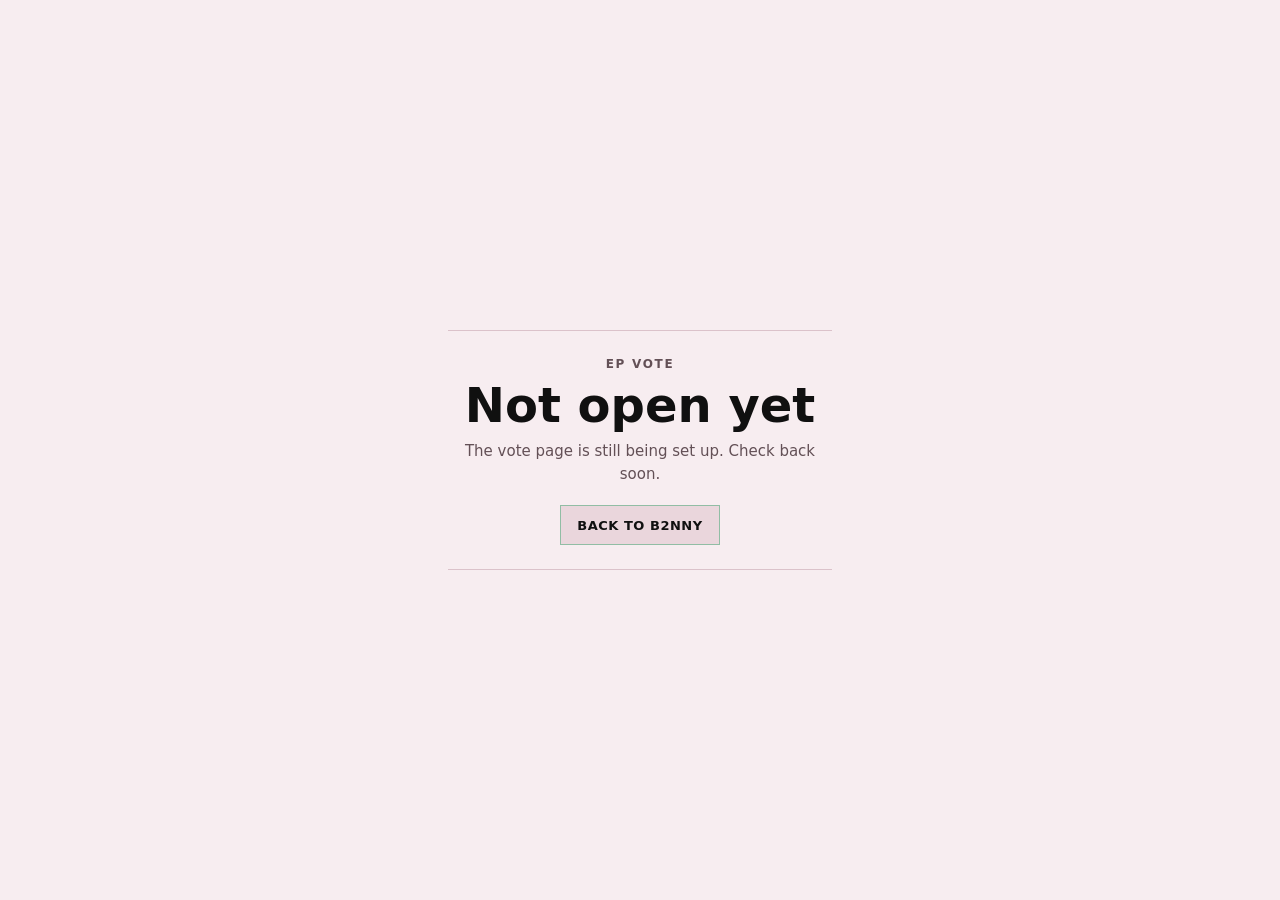
==== vote/index.html @ 09b1878f "Gate vote page behind a coming-soon lock screen Shows a full-page lock overlay and skips vote.js unt" ====
<!DOCTYPE html>
<html lang="en">
<head>
  <meta charset="utf-8" />
  <meta name="viewport" content="width=device-width, initial-scale=1" />
  <title>b2nny EP vote</title>
  <meta name="description" content="EP vote — opening soon." />
  <meta name="theme-color" content="#f2f0ed" />
  <meta name="robots" content="noindex,nofollow" />
  <meta name="b2nny-vote-locked" content="true" />
  <link rel="canonical" href="https://b2nny.com/vote/" />
  <meta property="og:type" content="website" />
  <meta property="og:site_name" content="b2nny" />
  <meta property="og:url" content="https://b2nny.com/vote/" />
  <meta property="og:title" content="b2nny EP vote" />
  <meta property="og:description" content="Opening soon." />
  <meta property="og:image" content="https://b2nny.com/vote/og-image.svg" />
  <meta name="twitter:card" content="summary_large_image" />
  <meta name="twitter:title" content="b2nny EP vote" />
  <meta name="twitter:description" content="Opening soon." />
  <meta name="twitter:image" content="https://b2nny.com/vote/og-image.svg" />
  <meta name="b2nny-vote-endpoint" content="https://script.google.com/macros/s/AKfycbxaScRgE9K1m9UKTj9BTqmPZ7c4k2IOU1g3hM9BwVT7TVTx1XKckK9cHBLX8gYDKzP2/exec" />
  <script src="/theme.js"></script>
  <link rel="stylesheet" href="/vote/style.css" />
  <link rel="icon" href="data:image/svg+xml,%3Csvg xmlns='http://www.w3.org/2000/svg' viewBox='0 0 32 32'%3E%3Crect width='32' height='32' fill='%23fff' stroke='%23000' stroke-width='2'/%3E%3Cpath d='M8 20c4 4 12 4 16 0' fill='none' stroke='%23000' stroke-width='2' stroke-linecap='round'/%3E%3Ccircle cx='12' cy='12' r='2' fill='%23000'/%3E%3Ccircle cx='20' cy='12' r='2' fill='%23000'/%3E%3C/svg%3E" />
</head>
<body class="is-vote-locked">
  <div id="vote-lock" class="voteLock" role="dialog" aria-modal="true" aria-labelledby="vote-lock-title">
    <div class="voteLockPanel">
      <p class="eyebrow">EP vote</p>
      <h1 id="vote-lock-title">Not open yet</h1>
      <p class="voteLockCopy">The vote page is still being set up. Check back soon.</p>
      <a class="btn magnetic" href="/">Back to b2nny</a>
    </div>
  </div>

  <div id="cursor-ring" aria-hidden="true"></div>
  <div id="cursor-dot" aria-hidden="true"></div>

  <main class="wrap" id="top" inert>
    <header class="siteHeader reveal">
      <nav class="siteNav" aria-label="Primary">
        <a class="siteNavBrand" href="/">b2nny</a>
        <a href="#tracks">tracks</a>
        <a href="#results">results</a>
      </nav>
      <p class="eyebrow">EP vote</p>
      <h1>Listen. Pick your 5.</h1>
      <p class="tagline">Help choose the next b2nny EP from 10 demos.</p>
    </header>

    <section class="voteIntro reveal" aria-labelledby="vote-status-title">
      <div>
        <h2 id="vote-status-title">vote window</h2>
        <p id="phase-copy" class="phaseCopy">Loading vote window...</p>
      </div>
      <div class="countdown" aria-live="polite">
        <span id="countdown-label">time remaining</span>
        <strong id="countdown-value">--:--:--</strong>
      </div>
    </section>

    <p id="setup-message" class="setupMessage" hidden role="status"></p>
    <p id="vote-message" class="voteMessage" hidden role="status"></p>

    <section class="trackSection reveal" id="tracks" aria-label="Tracks">
      <div class="sectionHead">
        <h2 id="track-title">tracks</h2>
        <span id="track-help">play in order</span>
      </div>
      <div id="progress-path" class="progressPath" aria-live="polite">
        <span id="progress-summary">1 / 10 unlocked</span>
        <div id="progress-dots" class="progressDots" aria-label="Track unlock progress"></div>
      </div>
      <div id="track-list" class="trackList"></div>
    </section>

    <section class="resultsSection reveal" id="results" aria-labelledby="results-title" hidden>
      <div class="sectionHead">
        <h2 id="results-title">results</h2>
        <span id="results-meta">waiting for votes</span>
      </div>
      <div id="thanks-panel" class="thanksPanel" hidden>
        <strong>Thanks for voting.</strong>
        <span>Your picks are locked on this browser.</span>
      </div>
      <div id="results-list" class="resultsList"></div>
    </section>
  </main>

  <button id="theme-shuffle" class="themeShuffle magnetic" type="button" hidden>shuffle theme</button>

  <div id="confirm-panel" class="confirmPanel" hidden>
    <div>
      <strong>Review your 5 picks.</strong>
      <ol id="confirm-list"></ol>
    </div>
    <div class="confirmActions">
      <button id="edit-picks" class="btn magnetic" type="button">Edit picks</button>
      <button id="confirm-vote" class="btn btn--primary magnetic" type="button">Confirm vote</button>
    </div>
  </div>

  <div id="vote-bar" class="voteBar" aria-live="polite">
    <span id="selection-count">0 of 5 selected</span>
    <button id="submit-vote" class="btn btn--primary magnetic" type="button" disabled>Submit vote</button>
  </div>

  <script src="/vote/vote.js"></script>
</body>
</html>
---- vote/style.css ----
:root {
  --bg: #f2f0ed;
  --surface: #e5e1dc;
  --surface-alt: #d7d1ca;
  --accent-soft: #d8d0c8;
  --accent: #bdb3a7;
  --accent-strong: #9f9385;
  --line: #d7d1ca;
  --line-strong: #bdb3a7;
  --fg: #101010;
  --muted: #5f5953;
  --control-bg: #e5e1dc;
  --control-bg-hover: #d8d0c8;
  --control-border: #d7d1ca;
  --control-border-strong: #bdb3a7;
  --control-focus: #9f9385;
  --ease: cubic-bezier(0.22, 1, 0.36, 1);
}

*, *::before, *::after { box-sizing: border-box; margin: 0; padding: 0; }
html { scroll-behavior: smooth; }
body {
  min-height: 100vh;
  padding-bottom: 6.5rem;
  background: var(--bg);
  color: var(--fg);
  font-family: system-ui, -apple-system, BlinkMacSystemFont, "Segoe UI", sans-serif;
  line-height: 1.5;
  -webkit-font-smoothing: antialiased;
}

.wrap {
  max-width: 48rem;
  margin: 0 auto;
  padding: 3rem 1.5rem 4rem;
}

.siteHeader { margin-bottom: 2.5rem; }

.siteNav {
  display: flex;
  flex-wrap: wrap;
  align-items: center;
  gap: 0.5rem 1rem;
  margin-bottom: 2.5rem;
  font-size: 0.8125rem;
  font-weight: 600;
  letter-spacing: 0.06em;
  text-transform: uppercase;
}

.siteNav a {
  color: var(--fg);
  text-decoration: none;
  border-bottom: 1px solid transparent;
  transition: border-color 0.2s var(--ease);
}

.siteNav a:hover,
.siteNav a:focus-visible { border-bottom-color: var(--fg); }
.siteNavBrand { letter-spacing: 0.08em; }

.eyebrow {
  margin-bottom: 0.45rem;
  color: var(--muted);
  font-size: 0.75rem;
  font-weight: 600;
  letter-spacing: 0.14em;
  text-transform: uppercase;
}

h1 {
  margin-bottom: 0.5rem;
  font-size: clamp(2rem, 6vw, 3rem);
  font-weight: 700;
  letter-spacing: 0;
  line-height: 1.05;
}

.tagline,
.phaseCopy,
.setupMessage,
.voteMessage,
.sectionHead span,
.trackState,
.thanksPanel span,
.resultMeta {
  color: var(--muted);
  font-size: 0.875rem;
}

.voteIntro {
  display: grid;
  grid-template-columns: minmax(0, 1fr) auto;
  gap: 1rem;
  align-items: end;
  margin-bottom: 1rem;
  padding: 1rem 0;
  border-top: 1px solid var(--line);
  border-bottom: 1px solid var(--line);
}

.voteIntro h2,
.sectionHead h2 {
  color: var(--muted);
  font-size: 0.75rem;
  font-weight: 600;
  letter-spacing: 0.14em;
  text-transform: uppercase;
}

.countdown {
  min-width: 13rem;
  text-align: right;
}

.countdown span {
  display: block;
  color: var(--muted);
  font-size: 0.75rem;
  font-weight: 600;
  letter-spacing: 0.1em;
  text-transform: uppercase;
}

.countdown strong {
  display: block;
  margin-top: 0.1rem;
  font-variant-numeric: tabular-nums;
  font-size: 1.5rem;
  line-height: 1.1;
}

.setupMessage,
.voteMessage {
  margin: 0 0 1rem;
  padding: 0.75rem 0.875rem;
  border: 1px solid var(--control-border);
  background: color-mix(in srgb, var(--control-bg) 62%, var(--bg));
}

.voteMessage.is-error { border-color: var(--control-focus); color: var(--fg); }

.trackSection,
.resultsSection { margin-top: 2.5rem; }

.sectionHead {
  display: flex;
  justify-content: space-between;
  gap: 1rem;
  align-items: baseline;
  margin-bottom: 1rem;
  padding-bottom: 0.5rem;
  border-bottom: 1px solid var(--line);
}

.trackList,
.resultsList {
  display: flex;
  flex-direction: column;
  gap: 0.75rem;
}

.progressPath {
  display: flex;
  justify-content: space-between;
  gap: 1rem;
  align-items: center;
  margin: -0.35rem 0 1rem;
  padding: 0.68rem 0.75rem;
  border: 1px solid var(--control-border);
  background: color-mix(in srgb, var(--control-bg) 58%, var(--bg));
  color: var(--muted);
  font-size: 0.8125rem;
}

.progressPath span {
  font-variant-numeric: tabular-nums;
}

.progressPath.is-receipt {
  display: block;
  padding: 1rem;
  border-color: var(--accent);
  background: color-mix(in srgb, var(--accent-soft) 46%, var(--bg));
  color: var(--fg);
  font-size: 0.96rem;
  font-weight: 650;
}

.progressDots {
  display: grid;
  grid-template-columns: repeat(10, minmax(0.55rem, 1fr));
  gap: 0.35rem;
  width: min(15rem, 48%);
}

.progressDots[hidden] {
  display: none;
}

.progressDot {
  height: 0.55rem;
  border: 1px solid var(--line);
  background: transparent;
}

.progressDot.is-unlocked {
  border-color: var(--accent);
  background: color-mix(in srgb, var(--accent-soft) 76%, transparent);
}

.progressDot.is-complete {
  border-color: var(--accent-strong);
  background: var(--accent);
}

.progressDot.is-current {
  outline: 1px solid var(--fg);
  outline-offset: 2px;
}

.trackCard {
  position: relative;
  overflow: hidden;
  display: grid;
  grid-template-columns: clamp(2.35rem, 7vw, 2.75rem) minmax(0, 1fr) minmax(5.25rem, 7rem);
  gap: 0.875rem;
  align-items: center;
  min-height: 6.25rem;
  padding: 0.875rem;
  border: 1px solid var(--control-border);
  background: color-mix(in srgb, var(--control-bg) 78%, var(--bg));
  transition: border-color 0.2s var(--ease), opacity 0.2s var(--ease), transform 0.2s var(--ease);
}

.trackCard[hidden] {
  display: none;
}

.trackSection.is-post-vote .trackCard {
  grid-template-columns: clamp(2.35rem, 7vw, 2.75rem) minmax(0, 1fr);
}

.trackSection.is-post-vote .trackCard.is-receipt-pick {
  border-color: var(--accent);
  background: color-mix(in srgb, var(--control-bg) 70%, var(--bg));
}

.trackSection.is-post-vote .selectButton {
  display: none;
}

.trackCard.is-playing,
.trackCard.is-selected { border-color: var(--control-focus); }
.trackCard.is-soft-disabled { opacity: 0.48; }
.trackCard.is-shaking { animation: shake 0.28s var(--ease); }
.trackCard.is-unlock-reveal { animation: unlockCard 1.45s var(--ease); }
.trackCard.is-unlock-reveal::after { animation: unlockSweep 1.45s var(--ease); }
.trackCard.is-unlock-reveal .trackTitle { animation: unlockTitle 1.45s var(--ease); }
.trackCard.is-unlock-reveal .trackState { animation: unlockState 1.45s var(--ease); }
.trackCard.is-unlock-reveal .statusDot { animation: unlockDot 1.45s var(--ease); }
.trackCard::after {
  content: "";
  position: absolute;
  inset: 0;
  pointer-events: none;
  transform: translateX(-105%);
  background: linear-gradient(90deg, transparent 0%, color-mix(in srgb, var(--fg) 10%, transparent) 45%, transparent 78%);
}
.magnetic.is-pressed { animation: buttonPress 0.24s var(--ease); }
.trackCard.is-locked {
  border-color: var(--line);
}
.trackCard.is-locked .trackTitle {
  filter: blur(4px);
  opacity: 0.62;
  user-select: none;
}
.trackCard.is-locked .waveform {
  opacity: 0.42;
}

.lockHint {
  margin: -0.25rem 0 0.45rem;
  color: var(--muted);
  font-size: 0.75rem;
  line-height: 1.25;
}

.lockHint[hidden] {
  display: none;
}

@keyframes shake {
  0%, 100% { transform: translateX(0); }
  30% { transform: translateX(-5px); }
  65% { transform: translateX(5px); }
}

@keyframes buttonPress {
  0%, 100% { transform: translate(0, 0) scale(1); }
  35% { transform: translate(-1px, 1px) scale(0.98); }
  70% { transform: translate(1px, -1px) scale(1.02); }
}

@keyframes unlockCard {
  0% { border-color: var(--line); transform: translateY(0); }
  16% { border-color: var(--fg); transform: translateY(-4px); }
  34% { border-color: var(--fg); transform: translateY(0); }
  58% { border-color: var(--fg); }
  100% { border-color: var(--line); transform: translateY(0); }
}

@keyframes unlockSweep {
  0% { opacity: 0; transform: translateX(-105%); }
  16% { opacity: 1; }
  54% { opacity: 1; transform: translateX(105%); }
  100% { opacity: 0; transform: translateX(105%); }
}

@keyframes unlockTitle {
  0% { filter: blur(5px); opacity: 0.48; transform: translateY(2px); }
  24% { filter: blur(0); opacity: 1; transform: translateY(0); }
  100% { filter: blur(0); opacity: 1; }
}

@keyframes unlockState {
  0% { color: var(--muted); }
  18% { color: var(--fg); transform: translateX(2px); }
  44% { color: var(--fg); transform: translateX(0); }
  100% { color: var(--muted); }
}

@keyframes unlockDot {
  0% { background: transparent; transform: scale(1); }
  18% { background: var(--fg); border-color: var(--fg); transform: scale(1.45); }
  42% { background: var(--fg); border-color: var(--fg); transform: scale(1); }
  100% { background: transparent; transform: scale(1); }
}

.playButton,
.selectButton {
  display: inline-flex;
  align-items: center;
  justify-content: center;
  border: 1px solid var(--control-border-strong);
  background: var(--control-bg);
  color: var(--fg);
  font: inherit;
  font-weight: 600;
  letter-spacing: 0.04em;
  text-transform: uppercase;
  cursor: pointer;
  transform-origin: center;
  will-change: transform;
  transition: background 0.2s var(--ease), color 0.2s var(--ease), border-color 0.2s var(--ease), opacity 0.2s var(--ease);
}

.playButton {
  position: relative;
  width: 100%;
  aspect-ratio: 1;
  min-width: 0;
  min-height: 2.35rem;
  padding: 0;
  font-size: clamp(0.62rem, 1.8vw, 0.75rem);
  line-height: 1;
}

.playIcon {
  display: block;
  width: 0;
  height: 0;
  margin-left: 0.12rem;
  border-top: 0.42rem solid transparent;
  border-bottom: 0.42rem solid transparent;
  border-left: 0.68rem solid currentColor;
}

.trackCard.is-playing .playIcon {
  width: 0.72rem;
  height: 0.9rem;
  margin-left: 0;
  border-top: 0;
  border-bottom: 0;
  border-left: 0.22rem solid currentColor;
  border-right: 0.22rem solid currentColor;
}

.playButton:hover,
.playButton:focus-visible,
.selectButton:hover,
.selectButton:focus-visible,
.selectButton.is-selected {
  background: var(--control-bg-hover);
  color: var(--fg);
  border-color: var(--control-focus);
}

.playButton:disabled,
.selectButton:disabled {
  cursor: not-allowed;
  opacity: 0.42;
  transform: none !important;
}

.trackMain {
  min-width: 0;
}

.trackTopline {
  display: flex;
  align-items: baseline;
  justify-content: space-between;
  gap: 1rem;
  margin-bottom: 0.6rem;
}

.trackTitle {
  min-width: 0;
  letter-spacing: 0;
}

.trackTitleMain,
.trackTitleMeta {
  display: block;
  overflow-wrap: anywhere;
}

.trackTitleMain {
  font-size: 1rem;
  font-weight: 650;
  line-height: 1.16;
}

.trackTitleMeta {
  margin-top: 0.16rem;
  color: color-mix(in srgb, var(--muted) 78%, var(--line-strong));
  font-size: 0.78rem;
  font-weight: 520;
  line-height: 1.15;
}

.trackState {
  white-space: nowrap;
  font-variant-numeric: tabular-nums;
}

.trackState {
  display: inline-flex;
  align-items: center;
  gap: 0.35rem;
}

.statusDot {
  width: 0.55rem;
  height: 0.55rem;
  border: 1px solid var(--muted);
  border-radius: 50%;
}

.trackState.is-playing .statusDot {
  border-color: var(--fg);
  background: var(--fg);
}

.trackState.is-complete .statusDot {
  border-color: var(--fg);
}

.trackState.is-locked .statusDot {
  border-radius: 0;
  opacity: 0.55;
}

.waveform {
  display: block;
  width: 100%;
  height: 2.5rem;
  border: 1px solid var(--control-border);
  background: color-mix(in srgb, var(--control-bg) 42%, var(--bg));
}

.selectButton {
  width: 100%;
  min-width: 0;
  min-height: 2.45rem;
  padding: 0.5rem 0.55rem;
  font-size: clamp(0.62rem, 1.7vw, 0.75rem);
  overflow-wrap: anywhere;
  line-height: 1.05;
}

.thanksPanel {
  display: flex;
  justify-content: space-between;
  gap: 1rem;
  align-items: baseline;
  margin-bottom: 1rem;
  padding: 0.875rem;
  border: 1px solid var(--control-border-strong);
  background: color-mix(in srgb, var(--control-bg-hover) 68%, var(--bg));
}

.resultRow {
  display: grid;
  grid-template-columns: minmax(0, 1fr) auto;
  gap: 0.875rem;
  align-items: center;
  padding: 0.875rem 0;
  border-bottom: 1px solid var(--line);
  background: color-mix(in srgb, var(--control-bg) 56%, transparent);
}

.resultTitle {
  display: flex;
  flex-wrap: wrap;
  gap: 0.45rem 0.75rem;
  align-items: baseline;
  min-width: 0;
}

.resultTitle .trackTitleMeta {
  flex-basis: 100%;
  margin-top: -0.18rem;
}

.resultBadge {
  color: var(--muted);
  font-size: 0.6875rem;
  font-weight: 700;
  letter-spacing: 0.1em;
  text-transform: uppercase;
}

.resultBar {
  grid-column: 1 / -1;
  height: 0.5rem;
  border: 1px solid var(--line);
}

.resultFill {
  height: 100%;
  min-width: 1px;
  background: color-mix(in srgb, var(--fg) 82%, var(--accent-soft));
  transform-origin: left center;
}

.resultsSection.is-final-board .resultsList {
  gap: 0.625rem;
}

.resultsSection.is-final-board .thanksPanel {
  display: none;
}

.leaderHero {
  display: flex;
  flex-direction: column;
  gap: 0.32rem;
  margin-bottom: 0.35rem;
  padding: 0.9rem 0.85rem;
  border: 1px solid var(--control-border-strong);
  background: var(--control-bg-hover);
}

.leaderLabel {
  color: var(--muted);
  font-size: 0.68rem;
  font-weight: 700;
  letter-spacing: 0.14em;
  text-transform: uppercase;
}

.leaderHero strong {
  font-size: 1.06rem;
  line-height: 1.15;
}

.leaderHero span {
  color: var(--muted);
  font-size: 0.82rem;
}

.leaderRow {
  display: grid;
  grid-template-columns: auto minmax(0, 1fr) auto;
  align-items: center;
  gap: 0.875rem;
  padding: 0.9rem 0.85rem;
  border: 1px solid var(--control-border);
  background: color-mix(in srgb, var(--control-bg) 76%, var(--bg));
  animation: leaderReveal 0.58s var(--ease) both;
  animation-delay: var(--rank-delay, 0ms);
}

.leaderRow.is-winner {
  border-color: var(--accent);
  background: color-mix(in srgb, var(--accent-soft) 44%, var(--bg));
  padding-block: 1rem;
}

.leaderRow.is-winner .leaderTitle .trackTitleMain {
  font-size: 1.15rem;
}

.leaderRow.is-winner .leaderPercent {
  font-size: 1.22rem;
}

.leaderRank {
  min-width: 2.65rem;
  color: var(--muted);
  font-size: 0.78rem;
  font-weight: 700;
  letter-spacing: 0.1em;
  text-transform: uppercase;
}

.leaderMain {
  min-width: 0;
}

.leaderTitle {
  overflow-wrap: anywhere;
  line-height: 1.25;
}

.leaderTitle .trackTitleMain {
  font-size: 1.03rem;
}

.leaderMeta {
  margin-top: 0.22rem;
  color: var(--muted);
  font-size: 0.81rem;
}

.leaderPercent {
  font-size: 1.07rem;
  font-weight: 700;
  font-variant-numeric: tabular-nums;
}

@keyframes leaderReveal {
  from { opacity: 0; transform: translateY(10px); }
  to { opacity: 1; transform: translateY(0); }
}

.confirmPanel {
  position: fixed;
  left: 50%;
  right: auto;
  bottom: 4.9rem;
  z-index: 60;
  display: grid;
  grid-template-columns: minmax(0, 1fr) auto;
  gap: 1rem;
  align-items: center;
  width: min(44rem, calc(100vw - 2rem));
  padding: 0.9rem;
  border: 1px solid var(--accent);
  background: color-mix(in srgb, var(--bg) 78%, var(--accent-soft));
  box-shadow: 0 0.8rem 2rem color-mix(in srgb, var(--fg) 12%, transparent);
  transform: translateX(-50%);
}

.confirmPanel[hidden] {
  display: none;
}

.confirmPanel strong {
  display: block;
  margin-bottom: 0.4rem;
  font-size: 0.9rem;
}

.confirmPanel ol {
  display: flex;
  flex-wrap: wrap;
  gap: 0.35rem 0.7rem;
  list-style-position: inside;
  color: var(--muted);
  font-size: 0.78rem;
}

.confirmPanel li {
  min-width: min(100%, 9rem);
}

.confirmPanel .trackTitleMain,
.confirmPanel .trackTitleMeta {
  display: inline;
  font-size: inherit;
  font-weight: inherit;
}

.confirmPanel .trackTitleMeta::before {
  content: " ";
}

.confirmActions {
  display: flex;
  flex-wrap: wrap;
  gap: 0.5rem;
  justify-content: flex-end;
}

.themeShuffle {
  position: fixed;
  right: 0.75rem;
  top: 0.75rem;
  z-index: 70;
  padding: 0.36rem 0.48rem;
  border: 1px solid var(--control-border);
  background: color-mix(in srgb, var(--control-bg) 70%, var(--bg));
  color: var(--muted);
  font: inherit;
  font-size: 0.66rem;
  font-weight: 700;
  letter-spacing: 0.08em;
  text-transform: uppercase;
  cursor: pointer;
}

.themeShuffle[hidden] {
  display: none;
}

.themeShuffle:hover,
.themeShuffle:focus-visible {
  border-color: var(--accent);
  background: var(--accent-soft);
  color: var(--fg);
}

.voteBar {
  position: fixed;
  left: 0;
  right: 0;
  bottom: 0;
  z-index: 50;
  display: flex;
  justify-content: center;
  align-items: center;
  gap: 1rem;
  padding: 0.875rem 1rem;
  border-top: 1px solid var(--control-border);
  background: color-mix(in srgb, var(--bg) 72%, var(--control-bg));
  backdrop-filter: blur(10px);
}

.voteBar[hidden] { display: none; }

#selection-count {
  min-width: 8.5rem;
  font-size: 0.875rem;
  font-weight: 600;
  font-variant-numeric: tabular-nums;
}

.btn {
  display: inline-flex;
  align-items: center;
  justify-content: center;
  min-height: 2.5rem;
  padding: 0.55rem 1rem;
  border: 1px solid var(--control-border-strong);
  background: var(--control-bg);
  color: var(--fg);
  font: inherit;
  font-size: 0.8125rem;
  font-weight: 600;
  letter-spacing: 0.04em;
  text-decoration: none;
  text-transform: uppercase;
  cursor: pointer;
  transition: background 0.2s var(--ease), border-color 0.2s var(--ease), color 0.2s var(--ease), opacity 0.2s var(--ease);
}

.btn:not(:disabled):hover,
.btn:not(:disabled):focus-visible,
.btn--primary {
  background: var(--accent-soft);
  color: var(--fg);
  border-color: var(--accent);
}

.btn--primary:not(:disabled):hover,
.btn--primary:not(:disabled):focus-visible {
  background: var(--accent);
  color: var(--fg);
  border-color: var(--accent-strong);
}

.btn:disabled {
  cursor: not-allowed;
  opacity: 0.42;
  transform: none !important;
}

.reveal {
  opacity: 0;
  transform: translateY(12px);
  transition: opacity 0.65s var(--ease), transform 0.65s var(--ease);
}

.reveal.is-visible {
  opacity: 1;
  transform: translateY(0);
}

#cursor-ring,
#cursor-dot {
  position: fixed;
  left: 0;
  top: 0;
  z-index: 10000;
  border-radius: 50%;
  pointer-events: none;
  will-change: transform;
}

#cursor-ring {
  width: 28px;
  height: 28px;
  margin: -14px 0 0 -14px;
  border: 1px solid var(--fg);
  opacity: 0.55;
  mix-blend-mode: multiply;
}

#cursor-dot {
  width: 4px;
  height: 4px;
  margin: -2px 0 0 -2px;
  background: var(--fg);
}

body.bw-hideCursor.is-fine-pointer { cursor: none !important; }
body:not(.bw-hideCursor) #cursor-ring,
body:not(.bw-hideCursor) #cursor-dot { display: none !important; }

@media (max-width: 660px) {
  body { padding-bottom: 8.5rem; }
  .wrap { padding: 2rem 1rem 3rem; }
  .voteIntro {
    grid-template-columns: 1fr;
    align-items: start;
  }
  .countdown {
    min-width: 0;
    text-align: left;
  }
  .trackCard {
    grid-template-columns: clamp(2.25rem, 13vw, 2.75rem) minmax(0, 1fr);
    gap: 0.75rem;
    min-height: 7rem;
  }
  .trackTopline {
    align-items: flex-start;
    flex-direction: column;
    gap: 0.35rem;
  }
  .progressPath {
    align-items: stretch;
    flex-direction: column;
    gap: 0.6rem;
  }
  .progressDots {
    width: 100%;
  }
  .playButton {
    min-height: 2.75rem;
  }
  .selectButton {
    grid-column: 1 / -1;
    width: 100%;
    min-height: 2.95rem;
    font-size: 0.75rem;
  }
  .confirmPanel {
    bottom: 7.05rem;
    grid-template-columns: 1fr;
    align-items: stretch;
  }
  .confirmActions {
    justify-content: stretch;
  }
  .confirmActions .btn {
    flex: 1 1 9rem;
  }
  .voteBar {
    align-items: stretch;
    flex-direction: column;
    gap: 0.625rem;
  }
  #selection-count { min-width: 0; text-align: center; }
  .leaderRow {
    padding: 0.78rem;
    gap: 0.72rem;
    grid-template-columns: auto minmax(0, 1fr);
  }
  .leaderPercent {
    grid-column: 2;
    justify-self: start;
  }
  .leaderHero {
    padding: 0.78rem;
  }
  .leaderHero strong {
    font-size: 0.98rem;
  }
  .leaderHero span {
    font-size: 0.77rem;
  }
  .leaderRank {
    min-width: 2.3rem;
    font-size: 0.72rem;
  }
  .leaderTitle {
    font-size: 0.96rem;
  }
  .leaderPercent {
    font-size: 0.98rem;
  }
  .themeShuffle {
    top: 0.5rem;
    right: 0.5rem;
  }
}

.voteLock {
  position: fixed;
  inset: 0;
  z-index: 20000;
  display: flex;
  align-items: center;
  justify-content: center;
  padding: 1.5rem;
  background: var(--bg);
}

body:not(.is-vote-locked) .voteLock {
  display: none;
}

body.is-vote-locked {
  overflow: hidden;
}

body.is-vote-locked #cursor-ring,
body.is-vote-locked #cursor-dot,
body.is-vote-locked .voteBar,
body.is-vote-locked .confirmPanel,
body.is-vote-locked .themeShuffle {
  display: none !important;
}

.voteLockPanel {
  width: min(100%, 24rem);
  padding: 1.5rem 0;
  border-top: 1px solid var(--line);
  border-bottom: 1px solid var(--line);
  text-align: center;
}

.voteLockPanel h1 {
  margin-bottom: 0.65rem;
}

.voteLockCopy {
  margin-bottom: 1.25rem;
  color: var(--muted);
  font-size: 0.9375rem;
}

.voteLockPanel .btn {
  display: inline-flex;
  align-items: center;
  justify-content: center;
  min-width: 10rem;
  text-decoration: none;
}

@media (prefers-reduced-motion: reduce) {
  html { scroll-behavior: auto; }
  .reveal,
  .trackCard,
  .leaderRow,
  .btn,
  .playButton,
  .selectButton {
    transform: none !important;
    transition: none !important;
    animation: none !important;
  }
  .reveal { opacity: 1 !important; }
}
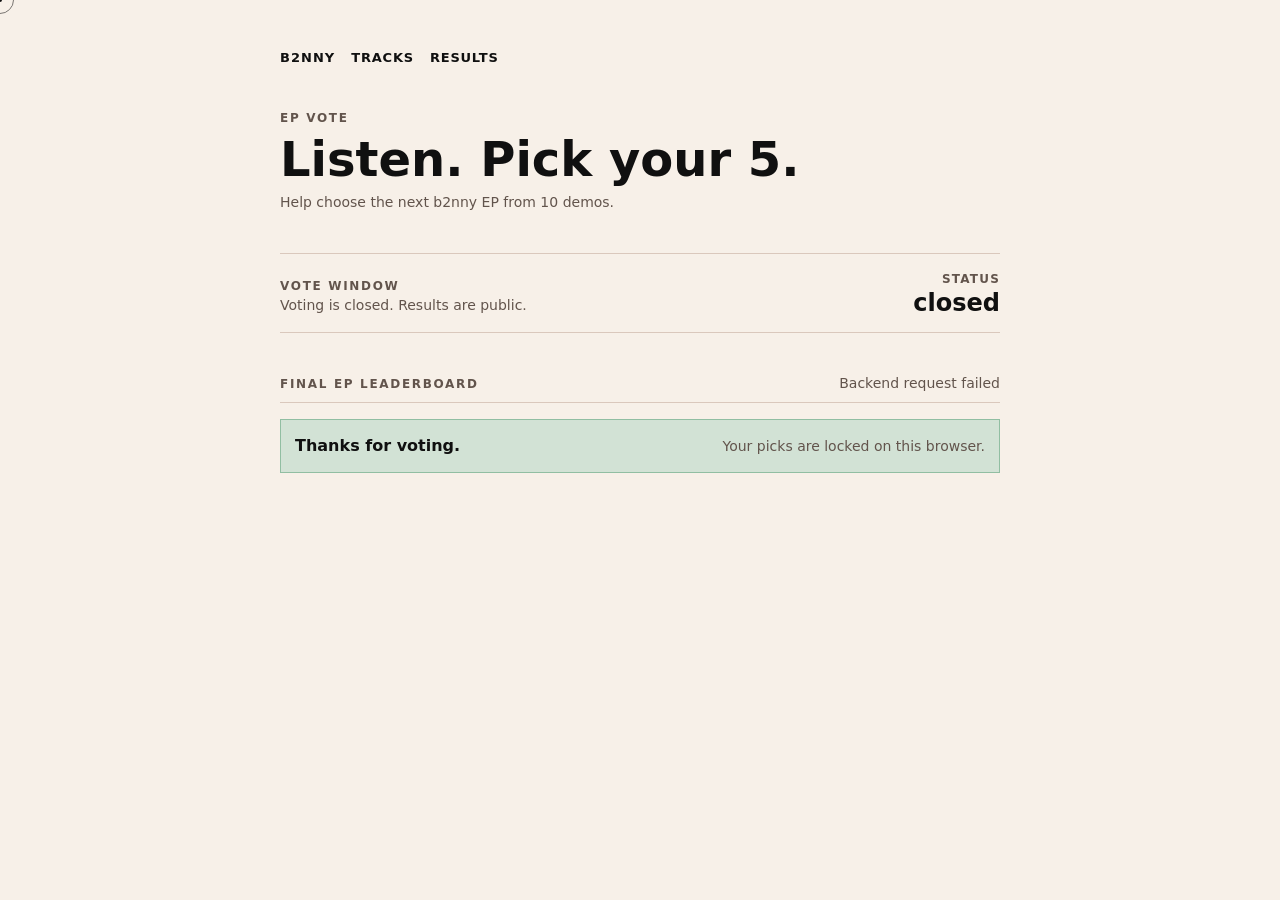
==== commit e2d76862: "Replace hard vote lock with timer-driven open countdown" ====
--- a/vote/index.html
+++ b/vote/index.html
@@ -4,40 +4,30 @@
   <meta charset="utf-8" />
   <meta name="viewport" content="width=device-width, initial-scale=1" />
   <title>b2nny EP vote</title>
-  <meta name="description" content="EP vote — opening soon." />
+  <meta name="description" content="Listen to 10 b2nny tracks and vote for the 5 that should make the next EP." />
   <meta name="theme-color" content="#f2f0ed" />
-  <meta name="robots" content="noindex,nofollow" />
-  <meta name="b2nny-vote-locked" content="true" />
+  <meta name="robots" content="index,follow" />
   <link rel="canonical" href="https://b2nny.com/vote/" />
   <meta property="og:type" content="website" />
   <meta property="og:site_name" content="b2nny" />
   <meta property="og:url" content="https://b2nny.com/vote/" />
   <meta property="og:title" content="b2nny EP vote" />
-  <meta property="og:description" content="Opening soon." />
+  <meta property="og:description" content="Listen. Pick your 5." />
   <meta property="og:image" content="https://b2nny.com/vote/og-image.svg" />
   <meta name="twitter:card" content="summary_large_image" />
   <meta name="twitter:title" content="b2nny EP vote" />
-  <meta name="twitter:description" content="Opening soon." />
+  <meta name="twitter:description" content="Listen. Pick your 5." />
   <meta name="twitter:image" content="https://b2nny.com/vote/og-image.svg" />
   <meta name="b2nny-vote-endpoint" content="https://script.google.com/macros/s/AKfycbxaScRgE9K1m9UKTj9BTqmPZ7c4k2IOU1g3hM9BwVT7TVTx1XKckK9cHBLX8gYDKzP2/exec" />
   <script src="/theme.js"></script>
   <link rel="stylesheet" href="/vote/style.css" />
   <link rel="icon" href="data:image/svg+xml,%3Csvg xmlns='http://www.w3.org/2000/svg' viewBox='0 0 32 32'%3E%3Crect width='32' height='32' fill='%23fff' stroke='%23000' stroke-width='2'/%3E%3Cpath d='M8 20c4 4 12 4 16 0' fill='none' stroke='%23000' stroke-width='2' stroke-linecap='round'/%3E%3Ccircle cx='12' cy='12' r='2' fill='%23000'/%3E%3Ccircle cx='20' cy='12' r='2' fill='%23000'/%3E%3C/svg%3E" />
 </head>
-<body class="is-vote-locked">
-  <div id="vote-lock" class="voteLock" role="dialog" aria-modal="true" aria-labelledby="vote-lock-title">
-    <div class="voteLockPanel">
-      <p class="eyebrow">EP vote</p>
-      <h1 id="vote-lock-title">Not open yet</h1>
-      <p class="voteLockCopy">The vote page is still being set up. Check back soon.</p>
-      <a class="btn magnetic" href="/">Back to b2nny</a>
-    </div>
-  </div>
-
+<body>
   <div id="cursor-ring" aria-hidden="true"></div>
   <div id="cursor-dot" aria-hidden="true"></div>
 
-  <main class="wrap" id="top" inert>
+  <main class="wrap" id="top">
     <header class="siteHeader reveal">
       <nav class="siteNav" aria-label="Primary">
         <a class="siteNavBrand" href="/">b2nny</a>
--- a/vote/style.css
+++ b/vote/style.css
@@ -931,59 +931,6 @@
   }
 }
 
-.voteLock {
-  position: fixed;
-  inset: 0;
-  z-index: 20000;
-  display: flex;
-  align-items: center;
-  justify-content: center;
-  padding: 1.5rem;
-  background: var(--bg);
-}
-
-body:not(.is-vote-locked) .voteLock {
-  display: none;
-}
-
-body.is-vote-locked {
-  overflow: hidden;
-}
-
-body.is-vote-locked #cursor-ring,
-body.is-vote-locked #cursor-dot,
-body.is-vote-locked .voteBar,
-body.is-vote-locked .confirmPanel,
-body.is-vote-locked .themeShuffle {
-  display: none !important;
-}
-
-.voteLockPanel {
-  width: min(100%, 24rem);
-  padding: 1.5rem 0;
-  border-top: 1px solid var(--line);
-  border-bottom: 1px solid var(--line);
-  text-align: center;
-}
-
-.voteLockPanel h1 {
-  margin-bottom: 0.65rem;
-}
-
-.voteLockCopy {
-  margin-bottom: 1.25rem;
-  color: var(--muted);
-  font-size: 0.9375rem;
-}
-
-.voteLockPanel .btn {
-  display: inline-flex;
-  align-items: center;
-  justify-content: center;
-  min-width: 10rem;
-  text-decoration: none;
-}
-
 @media (prefers-reduced-motion: reduce) {
   html { scroll-behavior: auto; }
   .reveal,
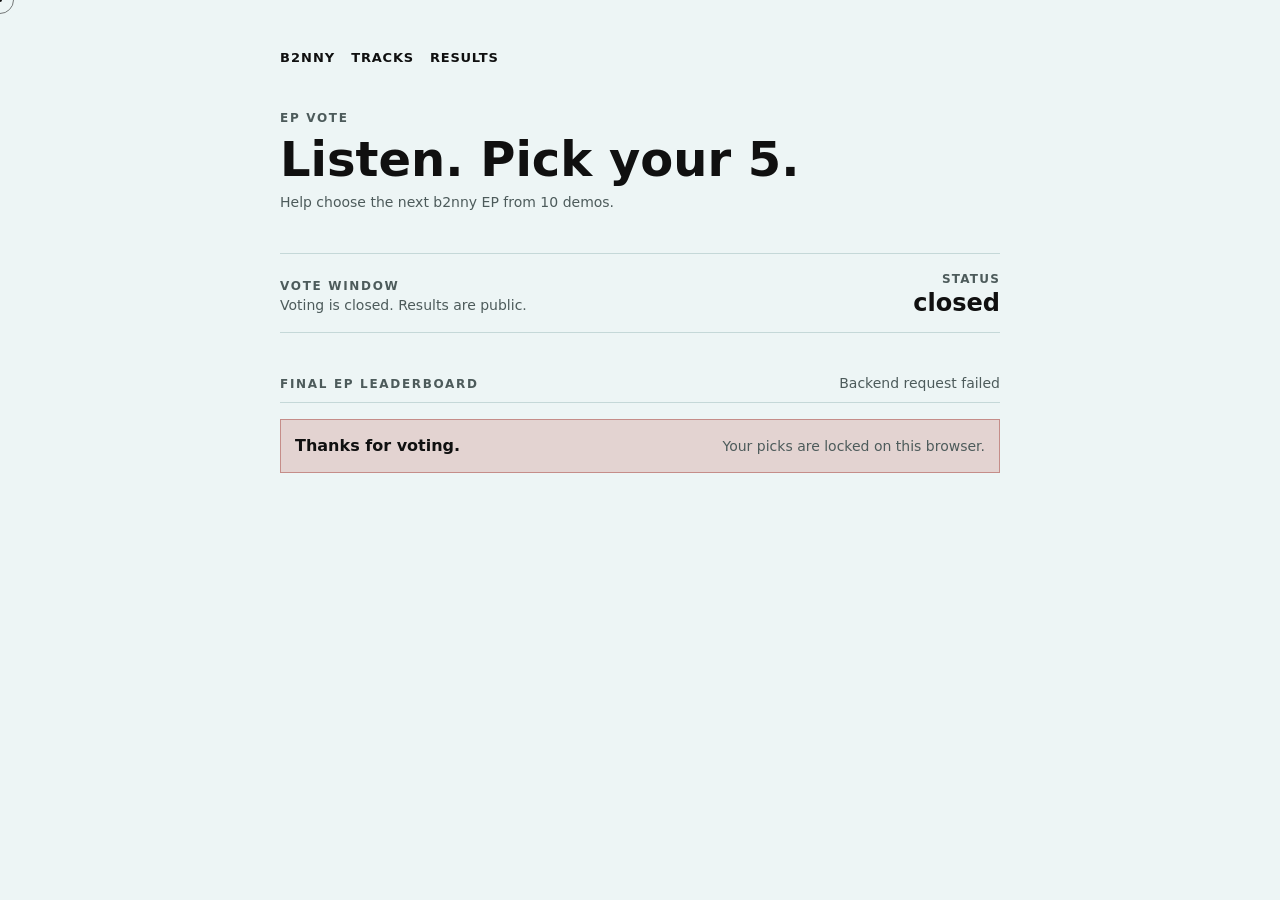
==== commit 520a6265: "Gate vote page until 2:00 PM ET with countdown pre-open screen" ====
--- a/vote/index.html
+++ b/vote/index.html
@@ -24,6 +24,12 @@
   <link rel="icon" href="data:image/svg+xml,%3Csvg xmlns='http://www.w3.org/2000/svg' viewBox='0 0 32 32'%3E%3Crect width='32' height='32' fill='%23fff' stroke='%23000' stroke-width='2'/%3E%3Cpath d='M8 20c4 4 12 4 16 0' fill='none' stroke='%23000' stroke-width='2' stroke-linecap='round'/%3E%3Ccircle cx='12' cy='12' r='2' fill='%23000'/%3E%3Ccircle cx='20' cy='12' r='2' fill='%23000'/%3E%3C/svg%3E" />
 </head>
 <body>
+  <section id="preopen-screen" class="preopenScreen" aria-live="polite">
+    <p class="eyebrow">EP vote</p>
+    <h1 class="preopenTitle">VOTING BEGINS IN:</h1>
+    <p id="preopen-timer" class="preopenTimer">--:--:--</p>
+  </section>
+
   <div id="cursor-ring" aria-hidden="true"></div>
   <div id="cursor-dot" aria-hidden="true"></div>
 
--- a/vote/style.css
+++ b/vote/style.css
@@ -29,6 +29,43 @@
   -webkit-font-smoothing: antialiased;
 }
 
+.preopenScreen {
+  display: none;
+  min-height: 100vh;
+  padding: 3rem 1.25rem;
+  align-items: center;
+  justify-content: center;
+  flex-direction: column;
+  text-align: center;
+}
+
+body.is-preopen .preopenScreen {
+  display: flex;
+}
+
+body.is-preopen #cursor-ring,
+body.is-preopen #cursor-dot,
+body.is-preopen .voteBar,
+body.is-preopen .confirmPanel,
+body.is-preopen .themeShuffle {
+  display: none !important;
+}
+
+.preopenTitle {
+  margin: 0.35rem 0 0.5rem;
+  font-size: clamp(1.6rem, 4.4vw, 2.5rem);
+  font-weight: 700;
+  letter-spacing: 0.08em;
+}
+
+.preopenTimer {
+  font-size: clamp(2.4rem, 10vw, 6.4rem);
+  font-weight: 750;
+  letter-spacing: 0.04em;
+  line-height: 1;
+  font-variant-numeric: tabular-nums;
+}
+
 .wrap {
   max-width: 48rem;
   margin: 0 auto;
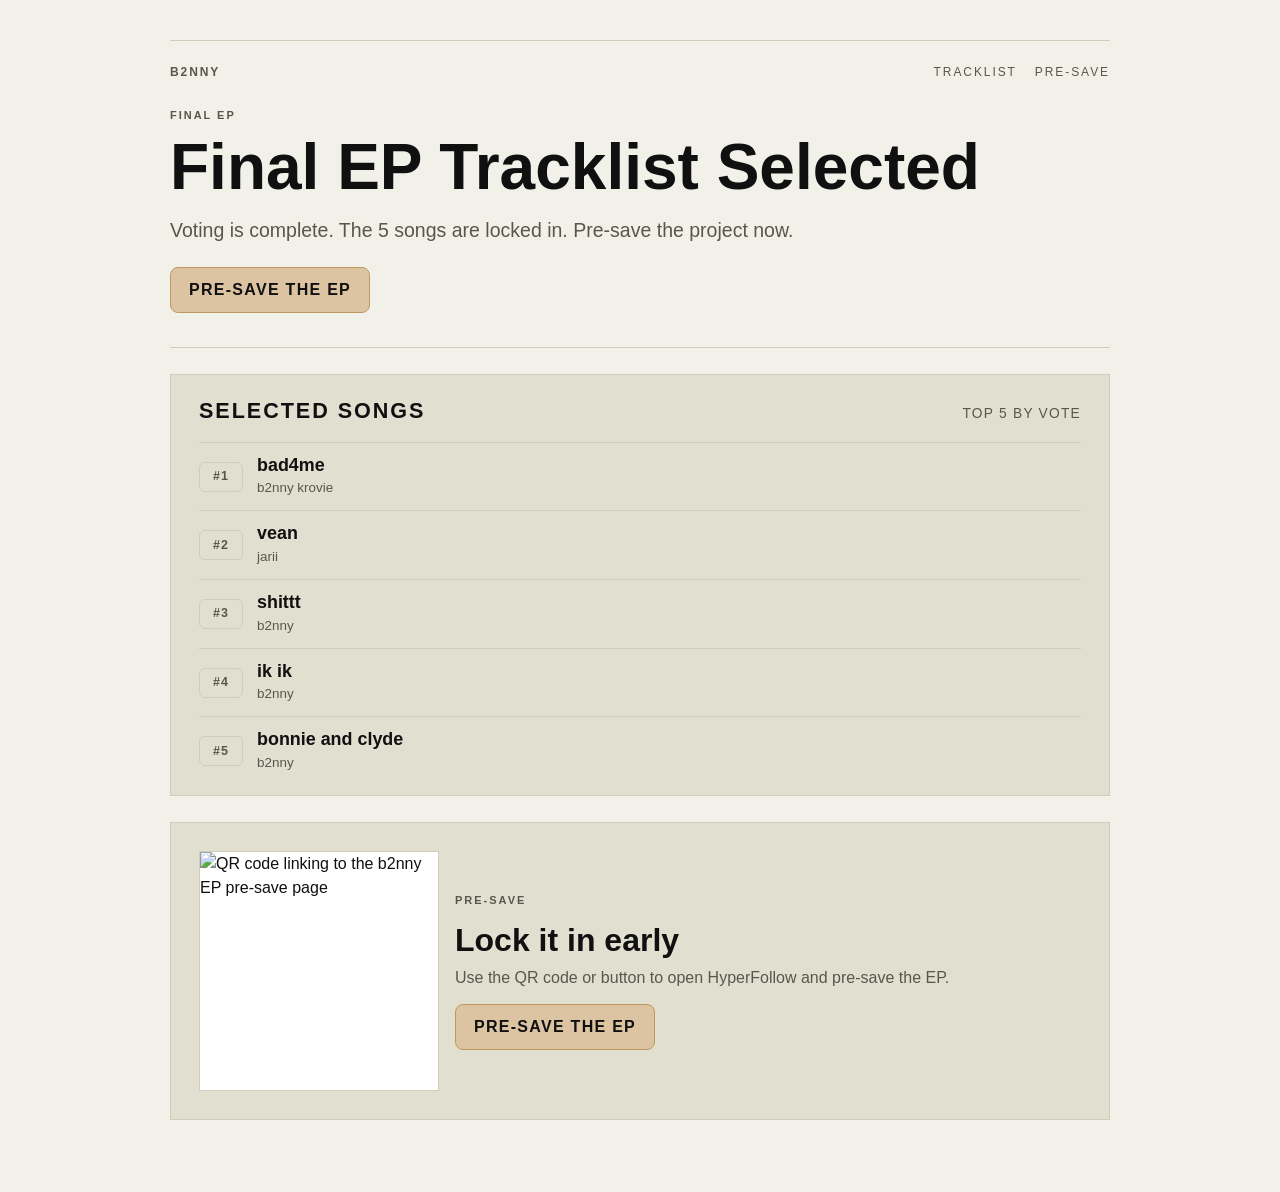
==== commit 32504e24: "Convert vote page into final EP showcase with pre-save CTA" ====
--- a/vote/index.html
+++ b/vote/index.html
@@ -3,105 +3,83 @@
 <head>
   <meta charset="utf-8" />
   <meta name="viewport" content="width=device-width, initial-scale=1" />
-  <title>b2nny EP vote</title>
-  <meta name="description" content="Listen to 10 b2nny tracks and vote for the 5 that should make the next EP." />
+  <title>b2nny final EP tracklist</title>
+  <meta name="description" content="The final 5 songs are selected. Pre-save the new b2nny EP now." />
   <meta name="theme-color" content="#f2f0ed" />
   <meta name="robots" content="index,follow" />
   <link rel="canonical" href="https://b2nny.com/vote/" />
   <meta property="og:type" content="website" />
   <meta property="og:site_name" content="b2nny" />
   <meta property="og:url" content="https://b2nny.com/vote/" />
-  <meta property="og:title" content="b2nny EP vote" />
-  <meta property="og:description" content="Listen. Pick your 5." />
+  <meta property="og:title" content="b2nny final EP tracklist" />
+  <meta property="og:description" content="The final 5 songs are selected. Pre-save now." />
   <meta property="og:image" content="https://b2nny.com/vote/og-image.svg" />
   <meta name="twitter:card" content="summary_large_image" />
-  <meta name="twitter:title" content="b2nny EP vote" />
-  <meta name="twitter:description" content="Listen. Pick your 5." />
+  <meta name="twitter:title" content="b2nny final EP tracklist" />
+  <meta name="twitter:description" content="The final 5 songs are selected. Pre-save now." />
   <meta name="twitter:image" content="https://b2nny.com/vote/og-image.svg" />
-  <meta name="b2nny-vote-endpoint" content="https://script.google.com/macros/s/AKfycbxaScRgE9K1m9UKTj9BTqmPZ7c4k2IOU1g3hM9BwVT7TVTx1XKckK9cHBLX8gYDKzP2/exec" />
   <script src="/theme.js"></script>
   <link rel="stylesheet" href="/vote/style.css" />
   <link rel="icon" href="data:image/svg+xml,%3Csvg xmlns='http://www.w3.org/2000/svg' viewBox='0 0 32 32'%3E%3Crect width='32' height='32' fill='%23fff' stroke='%23000' stroke-width='2'/%3E%3Cpath d='M8 20c4 4 12 4 16 0' fill='none' stroke='%23000' stroke-width='2' stroke-linecap='round'/%3E%3Ccircle cx='12' cy='12' r='2' fill='%23000'/%3E%3Ccircle cx='20' cy='12' r='2' fill='%23000'/%3E%3C/svg%3E" />
 </head>
 <body>
-  <section id="preopen-screen" class="preopenScreen" aria-live="polite">
-    <p class="eyebrow">EP vote</p>
-    <h1 class="preopenTitle">VOTING BEGINS IN:</h1>
-    <p id="preopen-timer" class="preopenTimer">--:--:--</p>
-  </section>
-
-  <div id="cursor-ring" aria-hidden="true"></div>
-  <div id="cursor-dot" aria-hidden="true"></div>
-
-  <main class="wrap" id="top">
-    <header class="siteHeader reveal">
+  <main class="wrap">
+    <header class="siteHeader">
       <nav class="siteNav" aria-label="Primary">
         <a class="siteNavBrand" href="/">b2nny</a>
-        <a href="#tracks">tracks</a>
-        <a href="#results">results</a>
+        <a href="#tracklist">tracklist</a>
+        <a href="https://distrokid.com/hyperfollow/b2nny/b2nnycom" target="_blank" rel="noopener noreferrer">pre-save</a>
       </nav>
-      <p class="eyebrow">EP vote</p>
-      <h1>Listen. Pick your 5.</h1>
-      <p class="tagline">Help choose the next b2nny EP from 10 demos.</p>
+      <p class="eyebrow">final EP</p>
+      <h1>Final EP Tracklist Selected</h1>
+      <p class="tagline">Voting is complete. The 5 songs are locked in. Pre-save the project now.</p>
+      <a class="btn btn--primary" href="https://distrokid.com/hyperfollow/b2nny/b2nnycom" target="_blank" rel="noopener noreferrer">Pre-save the EP</a>
     </header>
 
-    <section class="voteIntro reveal" aria-labelledby="vote-status-title">
-      <div>
-        <h2 id="vote-status-title">vote window</h2>
-        <p id="phase-copy" class="phaseCopy">Loading vote window...</p>
+    <section class="finalPanel" id="tracklist" aria-label="Final EP songs">
+      <div class="sectionHead">
+        <h2>selected songs</h2>
+        <span>top 5 by vote</span>
       </div>
-      <div class="countdown" aria-live="polite">
-        <span id="countdown-label">time remaining</span>
-        <strong id="countdown-value">--:--:--</strong>
+      <ol class="trackList">
+        <li class="trackRow">
+          <span class="trackRank">#1</span>
+          <div class="trackText"><strong>bad4me</strong><span>b2nny krovie</span></div>
+        </li>
+        <li class="trackRow">
+          <span class="trackRank">#2</span>
+          <div class="trackText"><strong>vean</strong><span>jarii</span></div>
+        </li>
+        <li class="trackRow">
+          <span class="trackRank">#3</span>
+          <div class="trackText"><strong>shittt</strong><span>b2nny</span></div>
+        </li>
+        <li class="trackRow">
+          <span class="trackRank">#4</span>
+          <div class="trackText"><strong>ik ik</strong><span>b2nny</span></div>
+        </li>
+        <li class="trackRow">
+          <span class="trackRank">#5</span>
+          <div class="trackText"><strong>bonnie and clyde</strong><span>b2nny</span></div>
+        </li>
+      </ol>
+    </section>
+
+    <section class="ctaPanel" aria-label="Pre-save options">
+      <div class="qrWrap">
+        <img
+          src="https://api.qrserver.com/v1/create-qr-code/?size=240x240&margin=8&data=https%3A%2F%2Fdistrokid.com%2Fhyperfollow%2Fb2nny%2Fb2nnycom"
+          width="240"
+          height="240"
+          alt="QR code linking to the b2nny EP pre-save page" />
+      </div>
+      <div class="ctaText">
+        <p class="eyebrow">pre-save</p>
+        <h2>Lock it in early</h2>
+        <p>Use the QR code or button to open HyperFollow and pre-save the EP.</p>
+        <a class="btn btn--primary" href="https://distrokid.com/hyperfollow/b2nny/b2nnycom" target="_blank" rel="noopener noreferrer">Pre-save the EP</a>
       </div>
     </section>
-
-    <p id="setup-message" class="setupMessage" hidden role="status"></p>
-    <p id="vote-message" class="voteMessage" hidden role="status"></p>
-
-    <section class="trackSection reveal" id="tracks" aria-label="Tracks">
-      <div class="sectionHead">
-        <h2 id="track-title">tracks</h2>
-        <span id="track-help">play in order</span>
-      </div>
-      <div id="progress-path" class="progressPath" aria-live="polite">
-        <span id="progress-summary">1 / 10 unlocked</span>
-        <div id="progress-dots" class="progressDots" aria-label="Track unlock progress"></div>
-      </div>
-      <div id="track-list" class="trackList"></div>
-    </section>
-
-    <section class="resultsSection reveal" id="results" aria-labelledby="results-title" hidden>
-      <div class="sectionHead">
-        <h2 id="results-title">results</h2>
-        <span id="results-meta">waiting for votes</span>
-      </div>
-      <div id="thanks-panel" class="thanksPanel" hidden>
-        <strong>Thanks for voting.</strong>
-        <span>Your picks are locked on this browser.</span>
-      </div>
-      <div id="results-list" class="resultsList"></div>
-    </section>
   </main>
-
-  <button id="theme-shuffle" class="themeShuffle magnetic" type="button" hidden>shuffle theme</button>
-
-  <div id="confirm-panel" class="confirmPanel" hidden>
-    <div>
-      <strong>Review your 5 picks.</strong>
-      <ol id="confirm-list"></ol>
-    </div>
-    <div class="confirmActions">
-      <button id="edit-picks" class="btn magnetic" type="button">Edit picks</button>
-      <button id="confirm-vote" class="btn btn--primary magnetic" type="button">Confirm vote</button>
-    </div>
-  </div>
-
-  <div id="vote-bar" class="voteBar" aria-live="polite">
-    <span id="selection-count">0 of 5 selected</span>
-    <button id="submit-vote" class="btn btn--primary magnetic" type="button" disabled>Submit vote</button>
-  </div>
-
-  <script src="/vote/vote.js"></script>
 </body>
 </html>
--- a/vote/style.css
+++ b/vote/style.css
@@ -1,984 +1,254 @@
 :root {
-  --bg: #f2f0ed;
-  --surface: #e5e1dc;
-  --surface-alt: #d7d1ca;
-  --accent-soft: #d8d0c8;
-  --accent: #bdb3a7;
-  --accent-strong: #9f9385;
-  --line: #d7d1ca;
-  --line-strong: #bdb3a7;
-  --fg: #101010;
-  --muted: #5f5953;
-  --control-bg: #e5e1dc;
-  --control-bg-hover: #d8d0c8;
-  --control-border: #d7d1ca;
-  --control-border-strong: #bdb3a7;
-  --control-focus: #9f9385;
-  --ease: cubic-bezier(0.22, 1, 0.36, 1);
-}
-
-*, *::before, *::after { box-sizing: border-box; margin: 0; padding: 0; }
-html { scroll-behavior: smooth; }
+  color-scheme: light;
+}
+
+* {
+  box-sizing: border-box;
+}
+
+html,
+body {
+  margin: 0;
+  padding: 0;
+}
+
 body {
   min-height: 100vh;
-  padding-bottom: 6.5rem;
-  background: var(--bg);
-  color: var(--fg);
-  font-family: system-ui, -apple-system, BlinkMacSystemFont, "Segoe UI", sans-serif;
+  background: var(--bg, #f2f0ed);
+  color: var(--fg, #101010);
+  font-family: -apple-system, BlinkMacSystemFont, "Segoe UI", Helvetica, Arial, sans-serif;
   line-height: 1.5;
-  -webkit-font-smoothing: antialiased;
-}
-
-.preopenScreen {
-  display: none;
-  min-height: 100vh;
-  padding: 3rem 1.25rem;
-  align-items: center;
-  justify-content: center;
-  flex-direction: column;
-  text-align: center;
-}
-
-body.is-preopen .preopenScreen {
-  display: flex;
-}
-
-body.is-preopen #cursor-ring,
-body.is-preopen #cursor-dot,
-body.is-preopen .voteBar,
-body.is-preopen .confirmPanel,
-body.is-preopen .themeShuffle {
-  display: none !important;
-}
-
-.preopenTitle {
-  margin: 0.35rem 0 0.5rem;
-  font-size: clamp(1.6rem, 4.4vw, 2.5rem);
-  font-weight: 700;
-  letter-spacing: 0.08em;
-}
-
-.preopenTimer {
-  font-size: clamp(2.4rem, 10vw, 6.4rem);
-  font-weight: 750;
-  letter-spacing: 0.04em;
-  line-height: 1;
-  font-variant-numeric: tabular-nums;
+}
+
+a {
+  color: inherit;
 }
 
 .wrap {
-  max-width: 48rem;
+  width: min(940px, 92vw);
   margin: 0 auto;
-  padding: 3rem 1.5rem 4rem;
-}
-
-.siteHeader { margin-bottom: 2.5rem; }
+  padding: 40px 0 72px;
+}
+
+.siteHeader {
+  border-top: 1px solid var(--line, #d2ccc3);
+  border-bottom: 1px solid var(--line, #d2ccc3);
+  padding: 22px 0 34px;
+}
 
 .siteNav {
   display: flex;
   flex-wrap: wrap;
   align-items: center;
-  gap: 0.5rem 1rem;
-  margin-bottom: 2.5rem;
-  font-size: 0.8125rem;
-  font-weight: 600;
-  letter-spacing: 0.06em;
-  text-transform: uppercase;
+  gap: 18px;
+  font-size: 12px;
+  text-transform: uppercase;
+  letter-spacing: 0.16em;
+  margin-bottom: 26px;
+}
+
+.siteNavBrand {
+  margin-right: auto;
+  text-decoration: none;
+  font-weight: 700;
 }
 
 .siteNav a {
-  color: var(--fg);
   text-decoration: none;
-  border-bottom: 1px solid transparent;
-  transition: border-color 0.2s var(--ease);
-}
-
-.siteNav a:hover,
-.siteNav a:focus-visible { border-bottom-color: var(--fg); }
-.siteNavBrand { letter-spacing: 0.08em; }
+  color: var(--muted, #5c5750);
+}
+
+.siteNav a:hover {
+  color: var(--fg, #101010);
+}
 
 .eyebrow {
-  margin-bottom: 0.45rem;
-  color: var(--muted);
-  font-size: 0.75rem;
-  font-weight: 600;
-  letter-spacing: 0.14em;
-  text-transform: uppercase;
+  margin: 0 0 10px;
+  font-size: 11px;
+  font-weight: 700;
+  letter-spacing: 0.18em;
+  text-transform: uppercase;
+  color: var(--muted, #5c5750);
 }
 
 h1 {
-  margin-bottom: 0.5rem;
-  font-size: clamp(2rem, 6vw, 3rem);
-  font-weight: 700;
-  letter-spacing: 0;
-  line-height: 1.05;
-}
-
-.tagline,
-.phaseCopy,
-.setupMessage,
-.voteMessage,
-.sectionHead span,
-.trackState,
-.thanksPanel span,
-.resultMeta {
-  color: var(--muted);
-  font-size: 0.875rem;
-}
-
-.voteIntro {
-  display: grid;
-  grid-template-columns: minmax(0, 1fr) auto;
-  gap: 1rem;
-  align-items: end;
-  margin-bottom: 1rem;
-  padding: 1rem 0;
-  border-top: 1px solid var(--line);
-  border-bottom: 1px solid var(--line);
-}
-
-.voteIntro h2,
-.sectionHead h2 {
-  color: var(--muted);
-  font-size: 0.75rem;
-  font-weight: 600;
-  letter-spacing: 0.14em;
-  text-transform: uppercase;
-}
-
-.countdown {
-  min-width: 13rem;
-  text-align: right;
-}
-
-.countdown span {
-  display: block;
-  color: var(--muted);
-  font-size: 0.75rem;
-  font-weight: 600;
-  letter-spacing: 0.1em;
-  text-transform: uppercase;
-}
-
-.countdown strong {
-  display: block;
-  margin-top: 0.1rem;
-  font-variant-numeric: tabular-nums;
-  font-size: 1.5rem;
-  line-height: 1.1;
-}
-
-.setupMessage,
-.voteMessage {
-  margin: 0 0 1rem;
-  padding: 0.75rem 0.875rem;
-  border: 1px solid var(--control-border);
-  background: color-mix(in srgb, var(--control-bg) 62%, var(--bg));
-}
-
-.voteMessage.is-error { border-color: var(--control-focus); color: var(--fg); }
-
-.trackSection,
-.resultsSection { margin-top: 2.5rem; }
+  margin: 0;
+  font-size: clamp(2.2rem, 6vw, 4rem);
+  line-height: 1.04;
+}
+
+.tagline {
+  margin: 16px 0 22px;
+  max-width: 62ch;
+  color: var(--muted, #5c5750);
+  font-size: clamp(1rem, 2.1vw, 1.22rem);
+}
+
+.btn {
+  appearance: none;
+  border: 1px solid var(--control-border-strong, var(--accent, #a68f74));
+  background: var(--accent-soft, #cfc4b7);
+  color: var(--fg, #101010);
+  border-radius: 8px;
+  min-height: 46px;
+  padding: 0 18px;
+  font-size: clamp(0.9rem, 2.1vw, 1rem);
+  font-weight: 700;
+  letter-spacing: 0.08em;
+  text-transform: uppercase;
+  text-decoration: none;
+  display: inline-flex;
+  align-items: center;
+  justify-content: center;
+  transition: background 180ms ease, border-color 180ms ease, transform 120ms ease;
+}
+
+.btn:hover {
+  background: var(--accent, #af9b83);
+  border-color: var(--accent-strong, #8f765f);
+}
+
+.btn:active {
+  transform: translateY(1px);
+}
+
+.btn:focus-visible {
+  outline: 2px solid var(--control-focus, #8f765f);
+  outline-offset: 2px;
+}
+
+.finalPanel,
+.ctaPanel {
+  margin-top: 26px;
+  border: 1px solid var(--line, #d2ccc3);
+  background: var(--surface, #e6ded3);
+}
+
+.finalPanel {
+  padding: 20px clamp(16px, 4vw, 28px) 10px;
+}
 
 .sectionHead {
   display: flex;
   justify-content: space-between;
-  gap: 1rem;
   align-items: baseline;
-  margin-bottom: 1rem;
-  padding-bottom: 0.5rem;
-  border-bottom: 1px solid var(--line);
-}
-
-.trackList,
-.resultsList {
-  display: flex;
-  flex-direction: column;
-  gap: 0.75rem;
-}
-
-.progressPath {
-  display: flex;
-  justify-content: space-between;
-  gap: 1rem;
-  align-items: center;
-  margin: -0.35rem 0 1rem;
-  padding: 0.68rem 0.75rem;
-  border: 1px solid var(--control-border);
-  background: color-mix(in srgb, var(--control-bg) 58%, var(--bg));
-  color: var(--muted);
-  font-size: 0.8125rem;
-}
-
-.progressPath span {
-  font-variant-numeric: tabular-nums;
-}
-
-.progressPath.is-receipt {
+  gap: 14px;
+  margin-bottom: 14px;
+}
+
+.sectionHead h2 {
+  margin: 0;
+  font-size: clamp(1.05rem, 3vw, 1.35rem);
+  text-transform: uppercase;
+  letter-spacing: 0.09em;
+}
+
+.sectionHead span {
+  color: var(--muted, #5c5750);
+  font-size: 0.86rem;
+  text-transform: uppercase;
+  letter-spacing: 0.09em;
+}
+
+.trackList {
+  list-style: none;
+  margin: 0;
+  padding: 0;
+}
+
+.trackRow {
+  display: grid;
+  grid-template-columns: auto minmax(0, 1fr);
+  gap: 14px;
+  align-items: center;
+  padding: 12px 0;
+  border-top: 1px solid var(--line, #d2ccc3);
+}
+
+.trackRank {
+  width: 44px;
+  height: 30px;
+  border: 1px solid var(--line, #d2ccc3);
+  border-radius: 6px;
+  display: inline-flex;
+  align-items: center;
+  justify-content: center;
+  font-size: 0.78rem;
+  font-weight: 700;
+  letter-spacing: 0.08em;
+  color: var(--muted, #5c5750);
+}
+
+.trackText {
+  min-width: 0;
+  display: grid;
+  gap: 2px;
+}
+
+.trackText strong {
+  font-size: clamp(1rem, 2.5vw, 1.12rem);
+  line-height: 1.2;
+}
+
+.trackText span {
+  font-size: 0.84rem;
+  color: var(--muted, #5c5750);
+  text-transform: lowercase;
+}
+
+.ctaPanel {
+  padding: clamp(16px, 4vw, 28px);
+  display: grid;
+  gap: 16px;
+  grid-template-columns: minmax(140px, 240px) minmax(0, 1fr);
+  align-items: center;
+}
+
+.qrWrap {
+  width: min(240px, 100%);
+  aspect-ratio: 1 / 1;
+  border: 1px solid var(--line, #d2ccc3);
+  background: #fff;
+  display: grid;
+  place-items: center;
+}
+
+.qrWrap img {
+  width: 100%;
+  height: 100%;
+  object-fit: cover;
   display: block;
-  padding: 1rem;
-  border-color: var(--accent);
-  background: color-mix(in srgb, var(--accent-soft) 46%, var(--bg));
-  color: var(--fg);
-  font-size: 0.96rem;
-  font-weight: 650;
-}
-
-.progressDots {
-  display: grid;
-  grid-template-columns: repeat(10, minmax(0.55rem, 1fr));
-  gap: 0.35rem;
-  width: min(15rem, 48%);
-}
-
-.progressDots[hidden] {
-  display: none;
-}
-
-.progressDot {
-  height: 0.55rem;
-  border: 1px solid var(--line);
-  background: transparent;
-}
-
-.progressDot.is-unlocked {
-  border-color: var(--accent);
-  background: color-mix(in srgb, var(--accent-soft) 76%, transparent);
-}
-
-.progressDot.is-complete {
-  border-color: var(--accent-strong);
-  background: var(--accent);
-}
-
-.progressDot.is-current {
-  outline: 1px solid var(--fg);
-  outline-offset: 2px;
-}
-
-.trackCard {
-  position: relative;
-  overflow: hidden;
-  display: grid;
-  grid-template-columns: clamp(2.35rem, 7vw, 2.75rem) minmax(0, 1fr) minmax(5.25rem, 7rem);
-  gap: 0.875rem;
-  align-items: center;
-  min-height: 6.25rem;
-  padding: 0.875rem;
-  border: 1px solid var(--control-border);
-  background: color-mix(in srgb, var(--control-bg) 78%, var(--bg));
-  transition: border-color 0.2s var(--ease), opacity 0.2s var(--ease), transform 0.2s var(--ease);
-}
-
-.trackCard[hidden] {
-  display: none;
-}
-
-.trackSection.is-post-vote .trackCard {
-  grid-template-columns: clamp(2.35rem, 7vw, 2.75rem) minmax(0, 1fr);
-}
-
-.trackSection.is-post-vote .trackCard.is-receipt-pick {
-  border-color: var(--accent);
-  background: color-mix(in srgb, var(--control-bg) 70%, var(--bg));
-}
-
-.trackSection.is-post-vote .selectButton {
-  display: none;
-}
-
-.trackCard.is-playing,
-.trackCard.is-selected { border-color: var(--control-focus); }
-.trackCard.is-soft-disabled { opacity: 0.48; }
-.trackCard.is-shaking { animation: shake 0.28s var(--ease); }
-.trackCard.is-unlock-reveal { animation: unlockCard 1.45s var(--ease); }
-.trackCard.is-unlock-reveal::after { animation: unlockSweep 1.45s var(--ease); }
-.trackCard.is-unlock-reveal .trackTitle { animation: unlockTitle 1.45s var(--ease); }
-.trackCard.is-unlock-reveal .trackState { animation: unlockState 1.45s var(--ease); }
-.trackCard.is-unlock-reveal .statusDot { animation: unlockDot 1.45s var(--ease); }
-.trackCard::after {
-  content: "";
-  position: absolute;
-  inset: 0;
-  pointer-events: none;
-  transform: translateX(-105%);
-  background: linear-gradient(90deg, transparent 0%, color-mix(in srgb, var(--fg) 10%, transparent) 45%, transparent 78%);
-}
-.magnetic.is-pressed { animation: buttonPress 0.24s var(--ease); }
-.trackCard.is-locked {
-  border-color: var(--line);
-}
-.trackCard.is-locked .trackTitle {
-  filter: blur(4px);
-  opacity: 0.62;
-  user-select: none;
-}
-.trackCard.is-locked .waveform {
-  opacity: 0.42;
-}
-
-.lockHint {
-  margin: -0.25rem 0 0.45rem;
-  color: var(--muted);
-  font-size: 0.75rem;
-  line-height: 1.25;
-}
-
-.lockHint[hidden] {
-  display: none;
-}
-
-@keyframes shake {
-  0%, 100% { transform: translateX(0); }
-  30% { transform: translateX(-5px); }
-  65% { transform: translateX(5px); }
-}
-
-@keyframes buttonPress {
-  0%, 100% { transform: translate(0, 0) scale(1); }
-  35% { transform: translate(-1px, 1px) scale(0.98); }
-  70% { transform: translate(1px, -1px) scale(1.02); }
-}
-
-@keyframes unlockCard {
-  0% { border-color: var(--line); transform: translateY(0); }
-  16% { border-color: var(--fg); transform: translateY(-4px); }
-  34% { border-color: var(--fg); transform: translateY(0); }
-  58% { border-color: var(--fg); }
-  100% { border-color: var(--line); transform: translateY(0); }
-}
-
-@keyframes unlockSweep {
-  0% { opacity: 0; transform: translateX(-105%); }
-  16% { opacity: 1; }
-  54% { opacity: 1; transform: translateX(105%); }
-  100% { opacity: 0; transform: translateX(105%); }
-}
-
-@keyframes unlockTitle {
-  0% { filter: blur(5px); opacity: 0.48; transform: translateY(2px); }
-  24% { filter: blur(0); opacity: 1; transform: translateY(0); }
-  100% { filter: blur(0); opacity: 1; }
-}
-
-@keyframes unlockState {
-  0% { color: var(--muted); }
-  18% { color: var(--fg); transform: translateX(2px); }
-  44% { color: var(--fg); transform: translateX(0); }
-  100% { color: var(--muted); }
-}
-
-@keyframes unlockDot {
-  0% { background: transparent; transform: scale(1); }
-  18% { background: var(--fg); border-color: var(--fg); transform: scale(1.45); }
-  42% { background: var(--fg); border-color: var(--fg); transform: scale(1); }
-  100% { background: transparent; transform: scale(1); }
-}
-
-.playButton,
-.selectButton {
-  display: inline-flex;
-  align-items: center;
-  justify-content: center;
-  border: 1px solid var(--control-border-strong);
-  background: var(--control-bg);
-  color: var(--fg);
-  font: inherit;
-  font-weight: 600;
-  letter-spacing: 0.04em;
-  text-transform: uppercase;
-  cursor: pointer;
-  transform-origin: center;
-  will-change: transform;
-  transition: background 0.2s var(--ease), color 0.2s var(--ease), border-color 0.2s var(--ease), opacity 0.2s var(--ease);
-}
-
-.playButton {
-  position: relative;
-  width: 100%;
-  aspect-ratio: 1;
-  min-width: 0;
-  min-height: 2.35rem;
-  padding: 0;
-  font-size: clamp(0.62rem, 1.8vw, 0.75rem);
-  line-height: 1;
-}
-
-.playIcon {
-  display: block;
-  width: 0;
-  height: 0;
-  margin-left: 0.12rem;
-  border-top: 0.42rem solid transparent;
-  border-bottom: 0.42rem solid transparent;
-  border-left: 0.68rem solid currentColor;
-}
-
-.trackCard.is-playing .playIcon {
-  width: 0.72rem;
-  height: 0.9rem;
-  margin-left: 0;
-  border-top: 0;
-  border-bottom: 0;
-  border-left: 0.22rem solid currentColor;
-  border-right: 0.22rem solid currentColor;
-}
-
-.playButton:hover,
-.playButton:focus-visible,
-.selectButton:hover,
-.selectButton:focus-visible,
-.selectButton.is-selected {
-  background: var(--control-bg-hover);
-  color: var(--fg);
-  border-color: var(--control-focus);
-}
-
-.playButton:disabled,
-.selectButton:disabled {
-  cursor: not-allowed;
-  opacity: 0.42;
-  transform: none !important;
-}
-
-.trackMain {
-  min-width: 0;
-}
-
-.trackTopline {
-  display: flex;
-  align-items: baseline;
-  justify-content: space-between;
-  gap: 1rem;
-  margin-bottom: 0.6rem;
-}
-
-.trackTitle {
-  min-width: 0;
-  letter-spacing: 0;
-}
-
-.trackTitleMain,
-.trackTitleMeta {
-  display: block;
-  overflow-wrap: anywhere;
-}
-
-.trackTitleMain {
-  font-size: 1rem;
-  font-weight: 650;
-  line-height: 1.16;
-}
-
-.trackTitleMeta {
-  margin-top: 0.16rem;
-  color: color-mix(in srgb, var(--muted) 78%, var(--line-strong));
-  font-size: 0.78rem;
-  font-weight: 520;
-  line-height: 1.15;
-}
-
-.trackState {
-  white-space: nowrap;
-  font-variant-numeric: tabular-nums;
-}
-
-.trackState {
-  display: inline-flex;
-  align-items: center;
-  gap: 0.35rem;
-}
-
-.statusDot {
-  width: 0.55rem;
-  height: 0.55rem;
-  border: 1px solid var(--muted);
-  border-radius: 50%;
-}
-
-.trackState.is-playing .statusDot {
-  border-color: var(--fg);
-  background: var(--fg);
-}
-
-.trackState.is-complete .statusDot {
-  border-color: var(--fg);
-}
-
-.trackState.is-locked .statusDot {
-  border-radius: 0;
-  opacity: 0.55;
-}
-
-.waveform {
-  display: block;
-  width: 100%;
-  height: 2.5rem;
-  border: 1px solid var(--control-border);
-  background: color-mix(in srgb, var(--control-bg) 42%, var(--bg));
-}
-
-.selectButton {
-  width: 100%;
-  min-width: 0;
-  min-height: 2.45rem;
-  padding: 0.5rem 0.55rem;
-  font-size: clamp(0.62rem, 1.7vw, 0.75rem);
-  overflow-wrap: anywhere;
-  line-height: 1.05;
-}
-
-.thanksPanel {
-  display: flex;
-  justify-content: space-between;
-  gap: 1rem;
-  align-items: baseline;
-  margin-bottom: 1rem;
-  padding: 0.875rem;
-  border: 1px solid var(--control-border-strong);
-  background: color-mix(in srgb, var(--control-bg-hover) 68%, var(--bg));
-}
-
-.resultRow {
-  display: grid;
-  grid-template-columns: minmax(0, 1fr) auto;
-  gap: 0.875rem;
-  align-items: center;
-  padding: 0.875rem 0;
-  border-bottom: 1px solid var(--line);
-  background: color-mix(in srgb, var(--control-bg) 56%, transparent);
-}
-
-.resultTitle {
-  display: flex;
-  flex-wrap: wrap;
-  gap: 0.45rem 0.75rem;
-  align-items: baseline;
-  min-width: 0;
-}
-
-.resultTitle .trackTitleMeta {
-  flex-basis: 100%;
-  margin-top: -0.18rem;
-}
-
-.resultBadge {
-  color: var(--muted);
-  font-size: 0.6875rem;
-  font-weight: 700;
-  letter-spacing: 0.1em;
-  text-transform: uppercase;
-}
-
-.resultBar {
-  grid-column: 1 / -1;
-  height: 0.5rem;
-  border: 1px solid var(--line);
-}
-
-.resultFill {
-  height: 100%;
-  min-width: 1px;
-  background: color-mix(in srgb, var(--fg) 82%, var(--accent-soft));
-  transform-origin: left center;
-}
-
-.resultsSection.is-final-board .resultsList {
-  gap: 0.625rem;
-}
-
-.resultsSection.is-final-board .thanksPanel {
-  display: none;
-}
-
-.leaderHero {
-  display: flex;
-  flex-direction: column;
-  gap: 0.32rem;
-  margin-bottom: 0.35rem;
-  padding: 0.9rem 0.85rem;
-  border: 1px solid var(--control-border-strong);
-  background: var(--control-bg-hover);
-}
-
-.leaderLabel {
-  color: var(--muted);
-  font-size: 0.68rem;
-  font-weight: 700;
-  letter-spacing: 0.14em;
-  text-transform: uppercase;
-}
-
-.leaderHero strong {
-  font-size: 1.06rem;
-  line-height: 1.15;
-}
-
-.leaderHero span {
-  color: var(--muted);
-  font-size: 0.82rem;
-}
-
-.leaderRow {
-  display: grid;
-  grid-template-columns: auto minmax(0, 1fr) auto;
-  align-items: center;
-  gap: 0.875rem;
-  padding: 0.9rem 0.85rem;
-  border: 1px solid var(--control-border);
-  background: color-mix(in srgb, var(--control-bg) 76%, var(--bg));
-  animation: leaderReveal 0.58s var(--ease) both;
-  animation-delay: var(--rank-delay, 0ms);
-}
-
-.leaderRow.is-winner {
-  border-color: var(--accent);
-  background: color-mix(in srgb, var(--accent-soft) 44%, var(--bg));
-  padding-block: 1rem;
-}
-
-.leaderRow.is-winner .leaderTitle .trackTitleMain {
-  font-size: 1.15rem;
-}
-
-.leaderRow.is-winner .leaderPercent {
-  font-size: 1.22rem;
-}
-
-.leaderRank {
-  min-width: 2.65rem;
-  color: var(--muted);
-  font-size: 0.78rem;
-  font-weight: 700;
-  letter-spacing: 0.1em;
-  text-transform: uppercase;
-}
-
-.leaderMain {
-  min-width: 0;
-}
-
-.leaderTitle {
-  overflow-wrap: anywhere;
-  line-height: 1.25;
-}
-
-.leaderTitle .trackTitleMain {
-  font-size: 1.03rem;
-}
-
-.leaderMeta {
-  margin-top: 0.22rem;
-  color: var(--muted);
-  font-size: 0.81rem;
-}
-
-.leaderPercent {
-  font-size: 1.07rem;
-  font-weight: 700;
-  font-variant-numeric: tabular-nums;
-}
-
-@keyframes leaderReveal {
-  from { opacity: 0; transform: translateY(10px); }
-  to { opacity: 1; transform: translateY(0); }
-}
-
-.confirmPanel {
-  position: fixed;
-  left: 50%;
-  right: auto;
-  bottom: 4.9rem;
-  z-index: 60;
-  display: grid;
-  grid-template-columns: minmax(0, 1fr) auto;
-  gap: 1rem;
-  align-items: center;
-  width: min(44rem, calc(100vw - 2rem));
-  padding: 0.9rem;
-  border: 1px solid var(--accent);
-  background: color-mix(in srgb, var(--bg) 78%, var(--accent-soft));
-  box-shadow: 0 0.8rem 2rem color-mix(in srgb, var(--fg) 12%, transparent);
-  transform: translateX(-50%);
-}
-
-.confirmPanel[hidden] {
-  display: none;
-}
-
-.confirmPanel strong {
-  display: block;
-  margin-bottom: 0.4rem;
-  font-size: 0.9rem;
-}
-
-.confirmPanel ol {
-  display: flex;
-  flex-wrap: wrap;
-  gap: 0.35rem 0.7rem;
-  list-style-position: inside;
-  color: var(--muted);
-  font-size: 0.78rem;
-}
-
-.confirmPanel li {
-  min-width: min(100%, 9rem);
-}
-
-.confirmPanel .trackTitleMain,
-.confirmPanel .trackTitleMeta {
-  display: inline;
-  font-size: inherit;
-  font-weight: inherit;
-}
-
-.confirmPanel .trackTitleMeta::before {
-  content: " ";
-}
-
-.confirmActions {
-  display: flex;
-  flex-wrap: wrap;
-  gap: 0.5rem;
-  justify-content: flex-end;
-}
-
-.themeShuffle {
-  position: fixed;
-  right: 0.75rem;
-  top: 0.75rem;
-  z-index: 70;
-  padding: 0.36rem 0.48rem;
-  border: 1px solid var(--control-border);
-  background: color-mix(in srgb, var(--control-bg) 70%, var(--bg));
-  color: var(--muted);
-  font: inherit;
-  font-size: 0.66rem;
-  font-weight: 700;
-  letter-spacing: 0.08em;
-  text-transform: uppercase;
-  cursor: pointer;
-}
-
-.themeShuffle[hidden] {
-  display: none;
-}
-
-.themeShuffle:hover,
-.themeShuffle:focus-visible {
-  border-color: var(--accent);
-  background: var(--accent-soft);
-  color: var(--fg);
-}
-
-.voteBar {
-  position: fixed;
-  left: 0;
-  right: 0;
-  bottom: 0;
-  z-index: 50;
-  display: flex;
-  justify-content: center;
-  align-items: center;
-  gap: 1rem;
-  padding: 0.875rem 1rem;
-  border-top: 1px solid var(--control-border);
-  background: color-mix(in srgb, var(--bg) 72%, var(--control-bg));
-  backdrop-filter: blur(10px);
-}
-
-.voteBar[hidden] { display: none; }
-
-#selection-count {
-  min-width: 8.5rem;
-  font-size: 0.875rem;
-  font-weight: 600;
-  font-variant-numeric: tabular-nums;
-}
-
-.btn {
-  display: inline-flex;
-  align-items: center;
-  justify-content: center;
-  min-height: 2.5rem;
-  padding: 0.55rem 1rem;
-  border: 1px solid var(--control-border-strong);
-  background: var(--control-bg);
-  color: var(--fg);
-  font: inherit;
-  font-size: 0.8125rem;
-  font-weight: 600;
-  letter-spacing: 0.04em;
-  text-decoration: none;
-  text-transform: uppercase;
-  cursor: pointer;
-  transition: background 0.2s var(--ease), border-color 0.2s var(--ease), color 0.2s var(--ease), opacity 0.2s var(--ease);
-}
-
-.btn:not(:disabled):hover,
-.btn:not(:disabled):focus-visible,
-.btn--primary {
-  background: var(--accent-soft);
-  color: var(--fg);
-  border-color: var(--accent);
-}
-
-.btn--primary:not(:disabled):hover,
-.btn--primary:not(:disabled):focus-visible {
-  background: var(--accent);
-  color: var(--fg);
-  border-color: var(--accent-strong);
-}
-
-.btn:disabled {
-  cursor: not-allowed;
-  opacity: 0.42;
-  transform: none !important;
-}
-
-.reveal {
-  opacity: 0;
-  transform: translateY(12px);
-  transition: opacity 0.65s var(--ease), transform 0.65s var(--ease);
-}
-
-.reveal.is-visible {
-  opacity: 1;
-  transform: translateY(0);
-}
-
-#cursor-ring,
-#cursor-dot {
-  position: fixed;
-  left: 0;
-  top: 0;
-  z-index: 10000;
-  border-radius: 50%;
-  pointer-events: none;
-  will-change: transform;
-}
-
-#cursor-ring {
-  width: 28px;
-  height: 28px;
-  margin: -14px 0 0 -14px;
-  border: 1px solid var(--fg);
-  opacity: 0.55;
-  mix-blend-mode: multiply;
-}
-
-#cursor-dot {
-  width: 4px;
-  height: 4px;
-  margin: -2px 0 0 -2px;
-  background: var(--fg);
-}
-
-body.bw-hideCursor.is-fine-pointer { cursor: none !important; }
-body:not(.bw-hideCursor) #cursor-ring,
-body:not(.bw-hideCursor) #cursor-dot { display: none !important; }
-
-@media (max-width: 660px) {
-  body { padding-bottom: 8.5rem; }
-  .wrap { padding: 2rem 1rem 3rem; }
-  .voteIntro {
+}
+
+.ctaText h2 {
+  margin: 0 0 8px;
+  font-size: clamp(1.4rem, 4.5vw, 2rem);
+  line-height: 1.08;
+}
+
+.ctaText p {
+  margin: 0 0 14px;
+  color: var(--muted, #5c5750);
+}
+
+@media (max-width: 780px) {
+  .wrap {
+    padding: 26px 0 44px;
+  }
+
+  .siteHeader {
+    padding-bottom: 26px;
+  }
+
+  .ctaPanel {
     grid-template-columns: 1fr;
-    align-items: start;
-  }
-  .countdown {
-    min-width: 0;
-    text-align: left;
-  }
-  .trackCard {
-    grid-template-columns: clamp(2.25rem, 13vw, 2.75rem) minmax(0, 1fr);
-    gap: 0.75rem;
-    min-height: 7rem;
-  }
-  .trackTopline {
-    align-items: flex-start;
-    flex-direction: column;
-    gap: 0.35rem;
-  }
-  .progressPath {
-    align-items: stretch;
-    flex-direction: column;
-    gap: 0.6rem;
-  }
-  .progressDots {
+  }
+
+  .qrWrap {
+    width: min(220px, 100%);
+  }
+
+  .btn {
     width: 100%;
   }
-  .playButton {
-    min-height: 2.75rem;
-  }
-  .selectButton {
-    grid-column: 1 / -1;
-    width: 100%;
-    min-height: 2.95rem;
-    font-size: 0.75rem;
-  }
-  .confirmPanel {
-    bottom: 7.05rem;
-    grid-template-columns: 1fr;
-    align-items: stretch;
-  }
-  .confirmActions {
-    justify-content: stretch;
-  }
-  .confirmActions .btn {
-    flex: 1 1 9rem;
-  }
-  .voteBar {
-    align-items: stretch;
-    flex-direction: column;
-    gap: 0.625rem;
-  }
-  #selection-count { min-width: 0; text-align: center; }
-  .leaderRow {
-    padding: 0.78rem;
-    gap: 0.72rem;
-    grid-template-columns: auto minmax(0, 1fr);
-  }
-  .leaderPercent {
-    grid-column: 2;
-    justify-self: start;
-  }
-  .leaderHero {
-    padding: 0.78rem;
-  }
-  .leaderHero strong {
-    font-size: 0.98rem;
-  }
-  .leaderHero span {
-    font-size: 0.77rem;
-  }
-  .leaderRank {
-    min-width: 2.3rem;
-    font-size: 0.72rem;
-  }
-  .leaderTitle {
-    font-size: 0.96rem;
-  }
-  .leaderPercent {
-    font-size: 0.98rem;
-  }
-  .themeShuffle {
-    top: 0.5rem;
-    right: 0.5rem;
-  }
-}
-
-@media (prefers-reduced-motion: reduce) {
-  html { scroll-behavior: auto; }
-  .reveal,
-  .trackCard,
-  .leaderRow,
-  .btn,
-  .playButton,
-  .selectButton {
-    transform: none !important;
-    transition: none !important;
-    animation: none !important;
-  }
-  .reveal { opacity: 1 !important; }
-}
+}
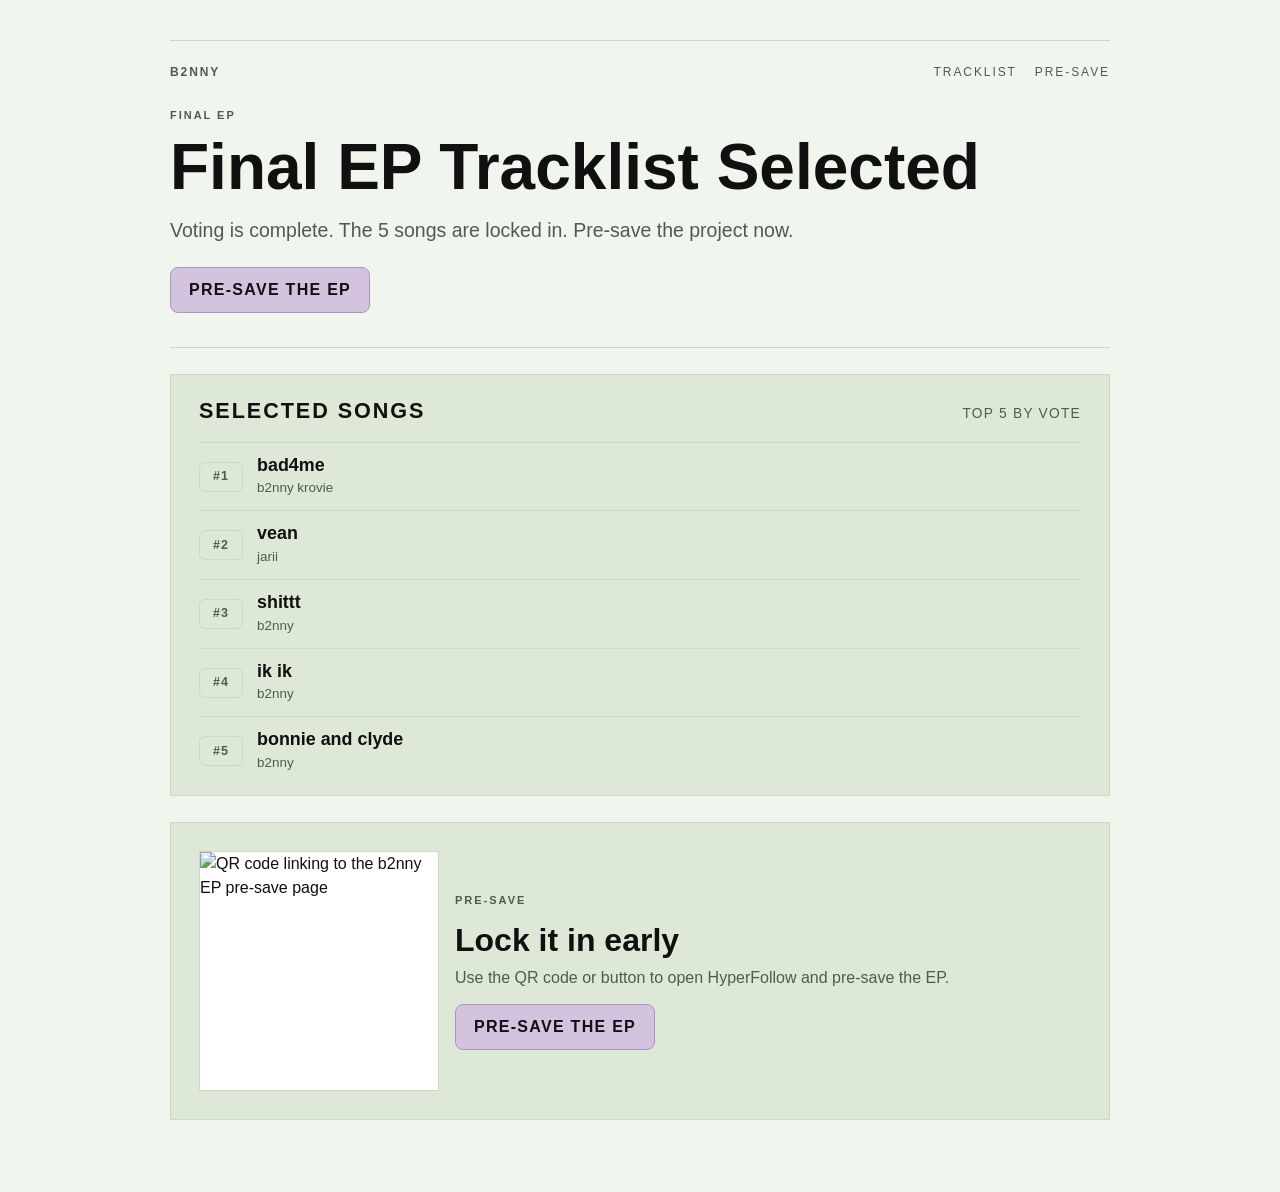
==== commit 491a2179: "Add themed custom cursor" ====
--- a/vote/index.html
+++ b/vote/index.html
@@ -19,6 +19,8 @@
   <meta name="twitter:description" content="The final 5 songs are selected. Pre-save now." />
   <meta name="twitter:image" content="https://b2nny.com/vote/og-image.svg" />
   <script src="/theme.js"></script>
+  <script src="/cursor.js?v=13"></script>
+  <link rel="stylesheet" href="/cursor.css?v=13" />
   <link rel="stylesheet" href="/vote/style.css" />
   <link rel="icon" href="data:image/svg+xml,%3Csvg xmlns='http://www.w3.org/2000/svg' viewBox='0 0 32 32'%3E%3Crect width='32' height='32' fill='%23fff' stroke='%23000' stroke-width='2'/%3E%3Cpath d='M8 20c4 4 12 4 16 0' fill='none' stroke='%23000' stroke-width='2' stroke-linecap='round'/%3E%3Ccircle cx='12' cy='12' r='2' fill='%23000'/%3E%3Ccircle cx='20' cy='12' r='2' fill='%23000'/%3E%3C/svg%3E" />
 </head>
@@ -81,5 +83,10 @@
       </div>
     </section>
   </main>
+  <script>
+    if (window.B2nnyCursor) {
+      window.B2nnyCursor.init();
+    }
+  </script>
 </body>
 </html>
--- a/cursor.css
+++ b/cursor.css
@@ -0,0 +1,134 @@
+:root {
+  --cursor-ink: var(--accent-strong, var(--fg, #101010));
+}
+
+.b2nny-cursor {
+  position: fixed;
+  left: 0;
+  top: 0;
+  width: 1px;
+  height: 1px;
+  color: var(--cursor-ink);
+  pointer-events: none;
+  z-index: 10000;
+  opacity: 1;
+  visibility: hidden;
+  mix-blend-mode: normal;
+  will-change: transform;
+  --cursor-hover: 0;
+  --cursor-press: 1;
+  --cursor-speed: 0;
+  --cursor-paper: var(--bg, #f2f0ed);
+}
+
+body.b2nny-cursor-visible .b2nny-cursor {
+  visibility: visible;
+}
+
+body.b2nny-cursor-hovering .b2nny-cursor {
+  --cursor-hover: 1;
+}
+
+body.b2nny-cursor-pressed .b2nny-cursor {
+  --cursor-press: 0.9;
+}
+
+body.bw-hideCursor.is-fine-pointer,
+body.bw-hideCursor.is-fine-pointer * {
+  cursor: none !important;
+}
+
+.b2nny-cursor__mark {
+  position: absolute;
+  left: 0;
+  top: 0;
+  width: 21px;
+  height: 19px;
+  transform:
+    translate(-1px, -1px)
+    scale(var(--cursor-press));
+  transform-origin: 3px 3px;
+  transition: transform 120ms ease;
+}
+
+.b2nny-cursor.is-hovering .b2nny-cursor__mark,
+body.b2nny-cursor-hovering .b2nny-cursor__mark {
+  transform:
+    translate(-2px, -2px)
+    scale(calc(var(--cursor-press) * 1.03));
+}
+
+.b2nny-cursor__linkPlate {
+  position: absolute;
+  left: 5px;
+  top: 4px;
+  z-index: 0;
+  width: 0;
+  height: 9px;
+  border-radius: 999px;
+  background: currentColor;
+  transition: width 140ms ease;
+}
+
+.b2nny-cursor.is-hovering .b2nny-cursor__linkPlate,
+body.b2nny-cursor-hovering .b2nny-cursor__linkPlate {
+  width: 14px;
+}
+
+.b2nny-cursor__svg {
+  position: relative;
+  z-index: 1;
+  display: block;
+  width: 19px;
+  height: 20px;
+  overflow: visible;
+}
+
+.b2nny-cursor__body,
+.b2nny-cursor__edge,
+.b2nny-cursor__shine {
+  vector-effect: non-scaling-stroke;
+  transform-box: fill-box;
+  transform-origin: center;
+}
+
+.b2nny-cursor__edge {
+  fill: none;
+  stroke: var(--cursor-paper);
+  stroke-linejoin: round;
+  stroke-linecap: round;
+  stroke-width: 2.8;
+}
+
+.b2nny-cursor__body {
+  fill: currentColor;
+  stroke: currentColor;
+  stroke-linejoin: round;
+  stroke-linecap: round;
+  stroke-width: 1.35;
+  transition: transform 140ms ease;
+}
+
+.b2nny-cursor__shine {
+  fill: none;
+  stroke: color-mix(in srgb, var(--cursor-paper) 54%, currentColor);
+  stroke-linecap: round;
+  stroke-width: 0.95;
+  opacity: 1;
+}
+
+.b2nny-cursor.is-hovering .b2nny-cursor__body,
+body.b2nny-cursor-hovering .b2nny-cursor__body {
+  transform: translate(-1px, -1px) scale(1.04);
+}
+
+.b2nny-cursor.is-hovering .b2nny-cursor__shine,
+body.b2nny-cursor-hovering .b2nny-cursor__shine {
+  stroke-width: 1.1;
+}
+
+@media (prefers-reduced-motion: reduce), (pointer: coarse) {
+  .b2nny-cursor {
+    display: none !important;
+  }
+}
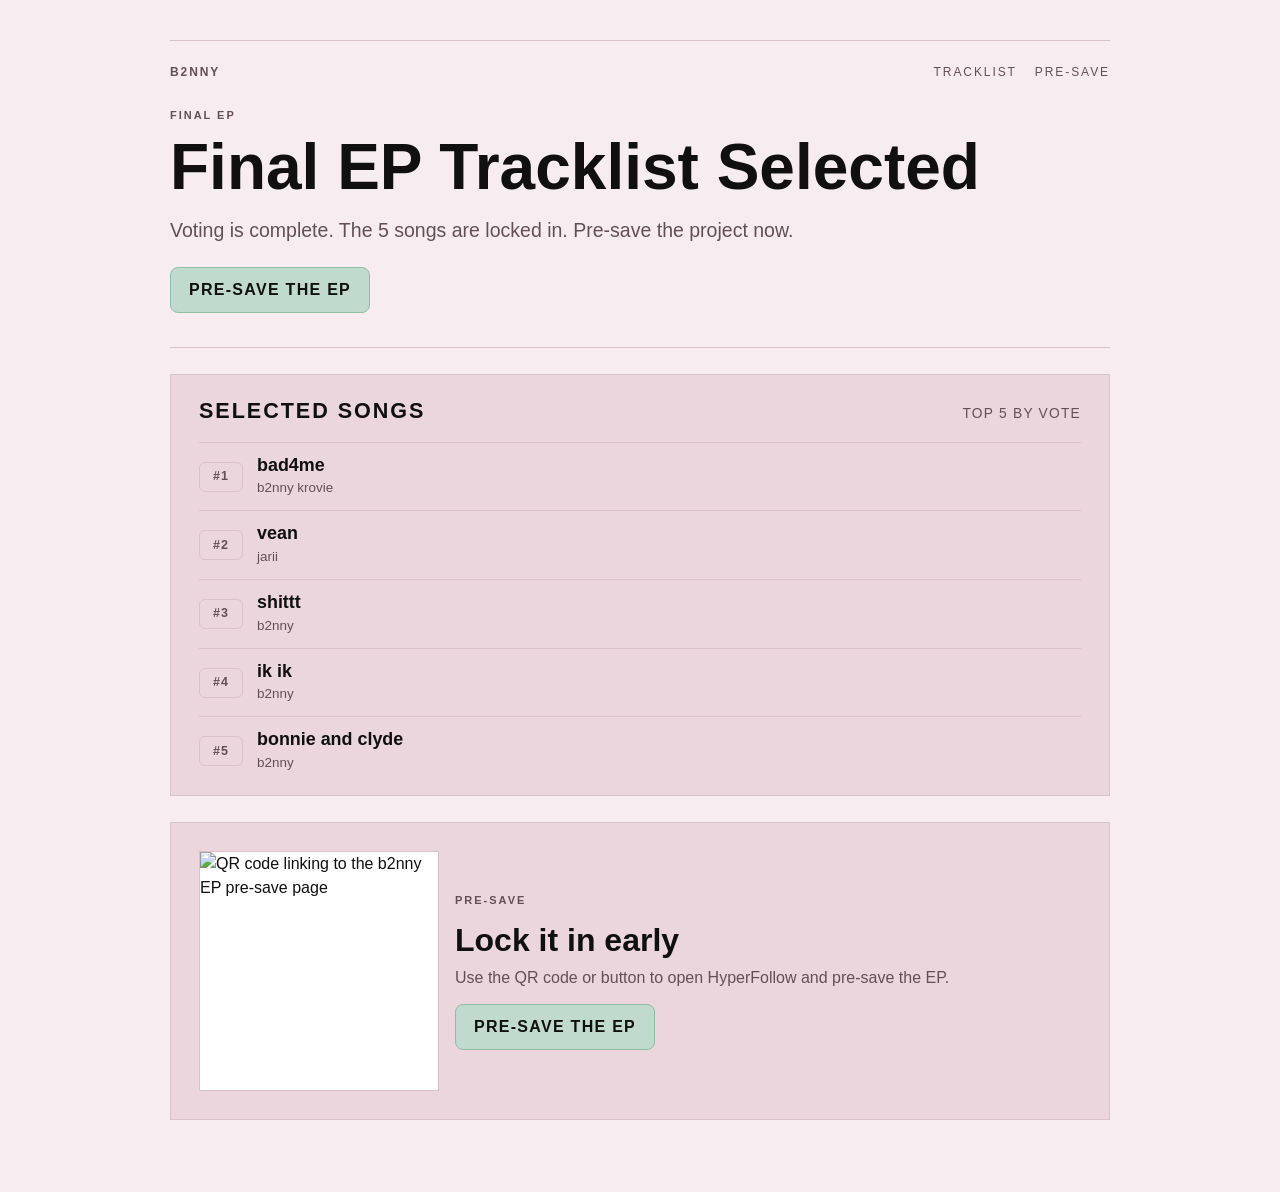
==== commit 55141c44: "Apply random cohesive themes site-wide and remove custom cursor" ====
--- a/vote/index.html
+++ b/vote/index.html
@@ -19,8 +19,6 @@
   <meta name="twitter:description" content="The final 5 songs are selected. Pre-save now." />
   <meta name="twitter:image" content="https://b2nny.com/vote/og-image.svg" />
   <script src="/theme.js"></script>
-  <script src="/cursor.js?v=13"></script>
-  <link rel="stylesheet" href="/cursor.css?v=13" />
   <link rel="stylesheet" href="/vote/style.css" />
   <link rel="icon" href="data:image/svg+xml,%3Csvg xmlns='http://www.w3.org/2000/svg' viewBox='0 0 32 32'%3E%3Crect width='32' height='32' fill='%23fff' stroke='%23000' stroke-width='2'/%3E%3Cpath d='M8 20c4 4 12 4 16 0' fill='none' stroke='%23000' stroke-width='2' stroke-linecap='round'/%3E%3Ccircle cx='12' cy='12' r='2' fill='%23000'/%3E%3Ccircle cx='20' cy='12' r='2' fill='%23000'/%3E%3C/svg%3E" />
 </head>
@@ -83,10 +81,5 @@
       </div>
     </section>
   </main>
-  <script>
-    if (window.B2nnyCursor) {
-      window.B2nnyCursor.init();
-    }
-  </script>
 </body>
 </html>
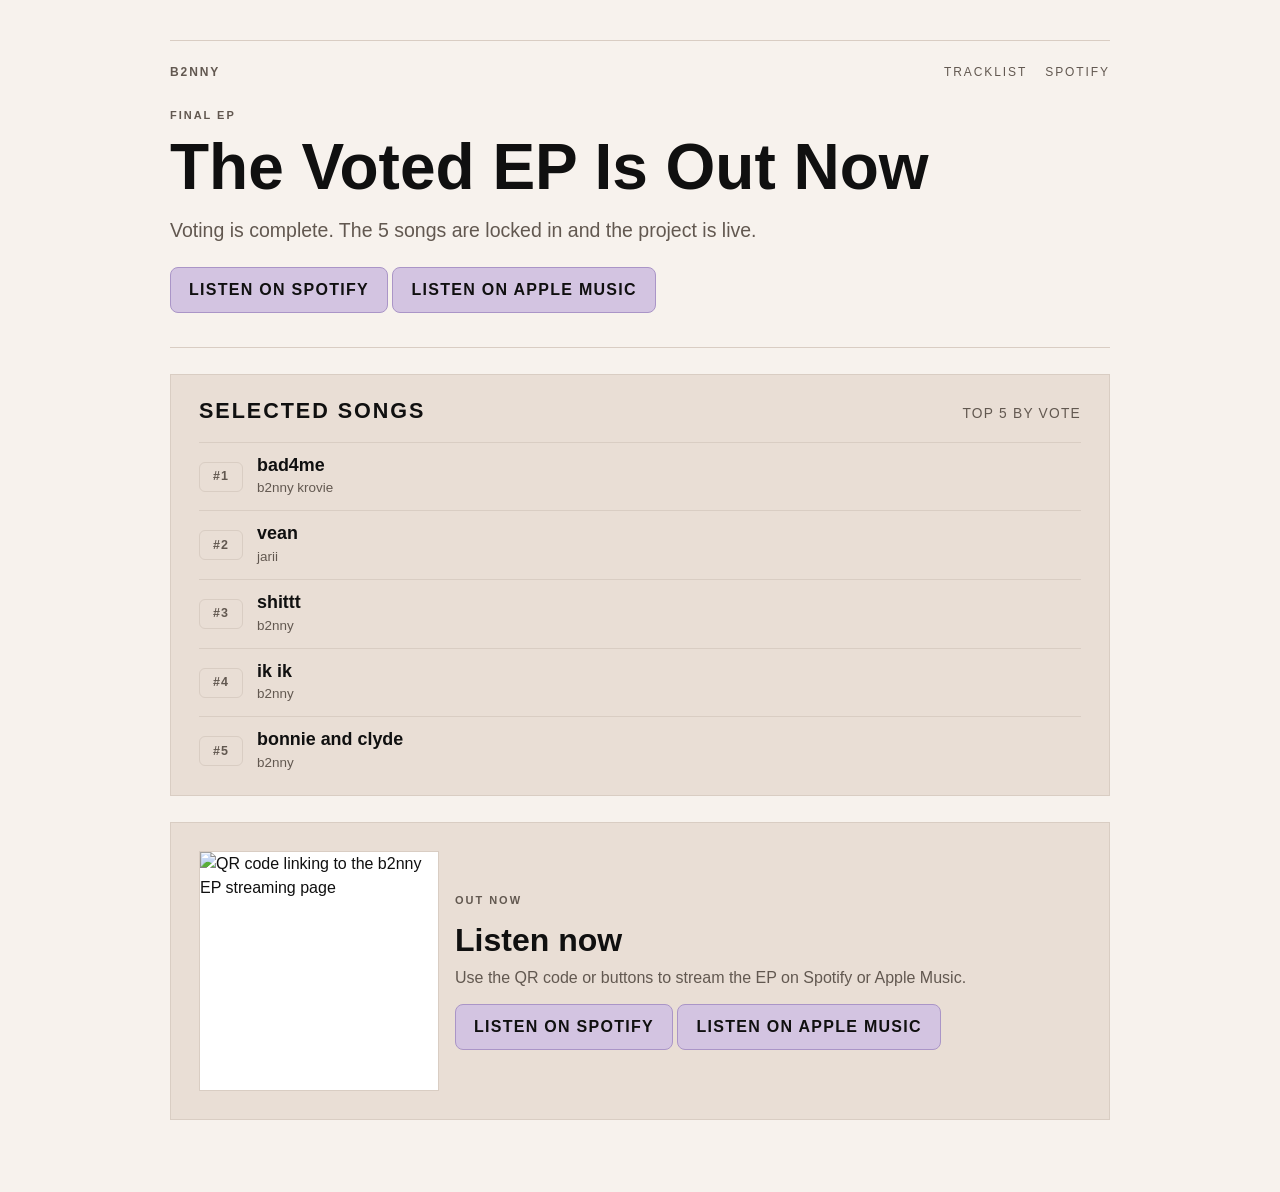
==== commit 49c38cf2: "Update EP release messaging and direct streaming links" ====
--- a/vote/index.html
+++ b/vote/index.html
@@ -3,20 +3,20 @@
 <head>
   <meta charset="utf-8" />
   <meta name="viewport" content="width=device-width, initial-scale=1" />
-  <title>b2nny final EP tracklist</title>
-  <meta name="description" content="The final 5 songs are selected. Pre-save the new b2nny EP now." />
+  <title>b2nny EP out now</title>
+  <meta name="description" content="The voted b2nny EP is out now. See the final tracklist and stream it." />
   <meta name="theme-color" content="#f2f0ed" />
   <meta name="robots" content="index,follow" />
   <link rel="canonical" href="https://b2nny.com/vote/" />
   <meta property="og:type" content="website" />
   <meta property="og:site_name" content="b2nny" />
   <meta property="og:url" content="https://b2nny.com/vote/" />
-  <meta property="og:title" content="b2nny final EP tracklist" />
-  <meta property="og:description" content="The final 5 songs are selected. Pre-save now." />
+  <meta property="og:title" content="b2nny EP out now" />
+  <meta property="og:description" content="The voted EP is out now. See the final tracklist and stream now." />
   <meta property="og:image" content="https://b2nny.com/vote/og-image.svg" />
   <meta name="twitter:card" content="summary_large_image" />
-  <meta name="twitter:title" content="b2nny final EP tracklist" />
-  <meta name="twitter:description" content="The final 5 songs are selected. Pre-save now." />
+  <meta name="twitter:title" content="b2nny EP out now" />
+  <meta name="twitter:description" content="The voted EP is out now. See the final tracklist and stream now." />
   <meta name="twitter:image" content="https://b2nny.com/vote/og-image.svg" />
   <script src="/theme.js"></script>
   <link rel="stylesheet" href="/vote/style.css" />
@@ -28,12 +28,13 @@
       <nav class="siteNav" aria-label="Primary">
         <a class="siteNavBrand" href="/">b2nny</a>
         <a href="#tracklist">tracklist</a>
-        <a href="https://distrokid.com/hyperfollow/b2nny/b2nnycom" target="_blank" rel="noopener noreferrer">pre-save</a>
+        <a href="https://open.spotify.com/album/0DhLFrHPQ6cCvOoFG92PVm?si=OiCGpN8NQou6cqoUvgsG4g" target="_blank" rel="noopener noreferrer">spotify</a>
       </nav>
       <p class="eyebrow">final EP</p>
-      <h1>Final EP Tracklist Selected</h1>
-      <p class="tagline">Voting is complete. The 5 songs are locked in. Pre-save the project now.</p>
-      <a class="btn btn--primary" href="https://distrokid.com/hyperfollow/b2nny/b2nnycom" target="_blank" rel="noopener noreferrer">Pre-save the EP</a>
+      <h1>The Voted EP Is Out Now</h1>
+      <p class="tagline">Voting is complete. The 5 songs are locked in and the project is live.</p>
+      <a class="btn btn--primary" href="https://open.spotify.com/album/0DhLFrHPQ6cCvOoFG92PVm?si=OiCGpN8NQou6cqoUvgsG4g" target="_blank" rel="noopener noreferrer">Listen on Spotify</a>
+      <a class="btn btn--ghost" href="https://music.apple.com/us/album/b2nny-com-ep/6771491359" target="_blank" rel="noopener noreferrer">Listen on Apple Music</a>
     </header>
 
     <section class="finalPanel" id="tracklist" aria-label="Final EP songs">
@@ -65,19 +66,20 @@
       </ol>
     </section>
 
-    <section class="ctaPanel" aria-label="Pre-save options">
+    <section class="ctaPanel" aria-label="Streaming options">
       <div class="qrWrap">
         <img
-          src="https://api.qrserver.com/v1/create-qr-code/?size=240x240&margin=8&data=https%3A%2F%2Fdistrokid.com%2Fhyperfollow%2Fb2nny%2Fb2nnycom"
+          src="https://api.qrserver.com/v1/create-qr-code/?size=240x240&margin=8&data=https%3A%2F%2Fopen.spotify.com%2Falbum%2F0DhLFrHPQ6cCvOoFG92PVm%3Fsi%3DOiCGpN8NQou6cqoUvgsG4g"
           width="240"
           height="240"
-          alt="QR code linking to the b2nny EP pre-save page" />
+          alt="QR code linking to the b2nny EP streaming page" />
       </div>
       <div class="ctaText">
-        <p class="eyebrow">pre-save</p>
-        <h2>Lock it in early</h2>
-        <p>Use the QR code or button to open HyperFollow and pre-save the EP.</p>
-        <a class="btn btn--primary" href="https://distrokid.com/hyperfollow/b2nny/b2nnycom" target="_blank" rel="noopener noreferrer">Pre-save the EP</a>
+        <p class="eyebrow">out now</p>
+        <h2>Listen now</h2>
+        <p>Use the QR code or buttons to stream the EP on Spotify or Apple Music.</p>
+        <a class="btn btn--primary" href="https://open.spotify.com/album/0DhLFrHPQ6cCvOoFG92PVm?si=OiCGpN8NQou6cqoUvgsG4g" target="_blank" rel="noopener noreferrer">Listen on Spotify</a>
+        <a class="btn btn--ghost" href="https://music.apple.com/us/album/b2nny-com-ep/6771491359" target="_blank" rel="noopener noreferrer">Listen on Apple Music</a>
       </div>
     </section>
   </main>
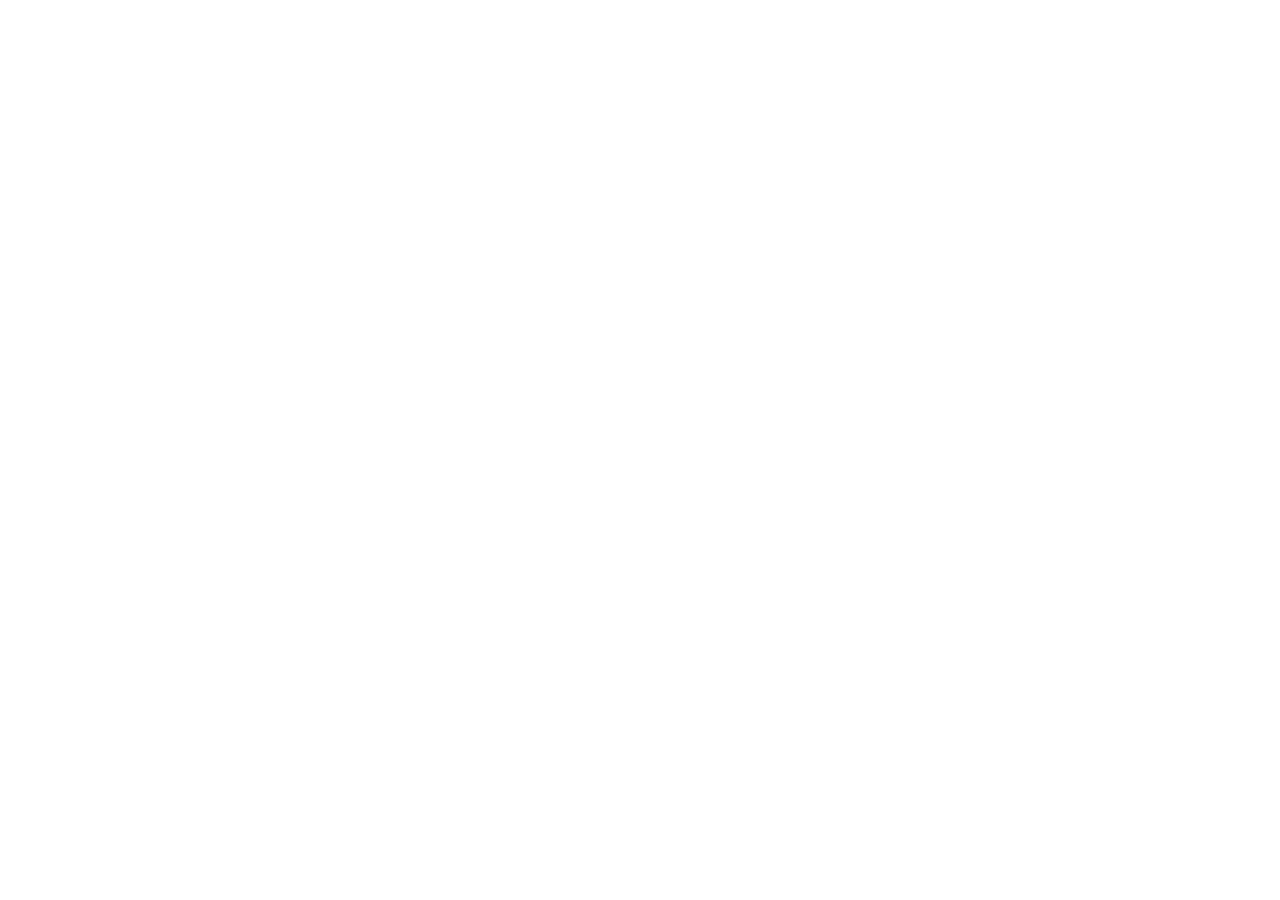
==== commit 5f041198: "Refocus site on EP and move plugin hub to dedicated page" ====
--- a/vote/index.html
+++ b/vote/index.html
@@ -3,85 +3,34 @@
 <head>
   <meta charset="utf-8" />
   <meta name="viewport" content="width=device-width, initial-scale=1" />
-  <title>b2nny EP out now</title>
-  <meta name="description" content="The voted b2nny EP is out now. See the final tracklist and stream it." />
+  <title>Redirecting to b2nny.com | b2nny</title>
+  <meta name="description" content="Redirecting to b2nny.com by b2nny." />
   <meta name="theme-color" content="#f2f0ed" />
-  <meta name="robots" content="index,follow" />
-  <link rel="canonical" href="https://b2nny.com/vote/" />
-  <meta property="og:type" content="website" />
-  <meta property="og:site_name" content="b2nny" />
-  <meta property="og:url" content="https://b2nny.com/vote/" />
-  <meta property="og:title" content="b2nny EP out now" />
-  <meta property="og:description" content="The voted EP is out now. See the final tracklist and stream now." />
-  <meta property="og:image" content="https://b2nny.com/vote/og-image.svg" />
-  <meta name="twitter:card" content="summary_large_image" />
-  <meta name="twitter:title" content="b2nny EP out now" />
-  <meta name="twitter:description" content="The voted EP is out now. See the final tracklist and stream now." />
-  <meta name="twitter:image" content="https://b2nny.com/vote/og-image.svg" />
-  <script src="/theme.js"></script>
-  <link rel="stylesheet" href="/vote/style.css" />
-  <link rel="icon" href="data:image/svg+xml,%3Csvg xmlns='http://www.w3.org/2000/svg' viewBox='0 0 32 32'%3E%3Crect width='32' height='32' fill='%23fff' stroke='%23000' stroke-width='2'/%3E%3Cpath d='M8 20c4 4 12 4 16 0' fill='none' stroke='%23000' stroke-width='2' stroke-linecap='round'/%3E%3Ccircle cx='12' cy='12' r='2' fill='%23000'/%3E%3Ccircle cx='20' cy='12' r='2' fill='%23000'/%3E%3C/svg%3E" />
+  <meta name="robots" content="noindex,follow" />
+  <link rel="canonical" href="https://open.spotify.com/album/0DhLFrHPQ6cCvOoFG92PVm?si=OiCGpN8NQou6cqoUvgsG4g" />
+  <meta http-equiv="refresh" content="0; url=https://open.spotify.com/album/0DhLFrHPQ6cCvOoFG92PVm?si=OiCGpN8NQou6cqoUvgsG4g" />
+  <script>
+    window.location.replace("https://open.spotify.com/album/0DhLFrHPQ6cCvOoFG92PVm?si=OiCGpN8NQou6cqoUvgsG4g");
+  </script>
+  <style>
+    body {
+      margin: 0;
+      min-height: 100vh;
+      display: grid;
+      place-items: center;
+      font-family: system-ui, -apple-system, BlinkMacSystemFont, "Segoe UI", sans-serif;
+      background: #f2f0ed;
+      color: #101010;
+      padding: 1.25rem;
+      text-align: center;
+    }
+    a { color: inherit; }
+  </style>
 </head>
 <body>
-  <main class="wrap">
-    <header class="siteHeader">
-      <nav class="siteNav" aria-label="Primary">
-        <a class="siteNavBrand" href="/">b2nny</a>
-        <a href="#tracklist">tracklist</a>
-        <a href="https://open.spotify.com/album/0DhLFrHPQ6cCvOoFG92PVm?si=OiCGpN8NQou6cqoUvgsG4g" target="_blank" rel="noopener noreferrer">spotify</a>
-      </nav>
-      <p class="eyebrow">final EP</p>
-      <h1>The Voted EP Is Out Now</h1>
-      <p class="tagline">Voting is complete. The 5 songs are locked in and the project is live.</p>
-      <a class="btn btn--primary" href="https://open.spotify.com/album/0DhLFrHPQ6cCvOoFG92PVm?si=OiCGpN8NQou6cqoUvgsG4g" target="_blank" rel="noopener noreferrer">Listen on Spotify</a>
-      <a class="btn btn--ghost" href="https://music.apple.com/us/album/b2nny-com-ep/6771491359" target="_blank" rel="noopener noreferrer">Listen on Apple Music</a>
-    </header>
-
-    <section class="finalPanel" id="tracklist" aria-label="Final EP songs">
-      <div class="sectionHead">
-        <h2>selected songs</h2>
-        <span>top 5 by vote</span>
-      </div>
-      <ol class="trackList">
-        <li class="trackRow">
-          <span class="trackRank">#1</span>
-          <div class="trackText"><strong>bad4me</strong><span>b2nny krovie</span></div>
-        </li>
-        <li class="trackRow">
-          <span class="trackRank">#2</span>
-          <div class="trackText"><strong>vean</strong><span>jarii</span></div>
-        </li>
-        <li class="trackRow">
-          <span class="trackRank">#3</span>
-          <div class="trackText"><strong>shittt</strong><span>b2nny</span></div>
-        </li>
-        <li class="trackRow">
-          <span class="trackRank">#4</span>
-          <div class="trackText"><strong>ik ik</strong><span>b2nny</span></div>
-        </li>
-        <li class="trackRow">
-          <span class="trackRank">#5</span>
-          <div class="trackText"><strong>bonnie and clyde</strong><span>b2nny</span></div>
-        </li>
-      </ol>
-    </section>
-
-    <section class="ctaPanel" aria-label="Streaming options">
-      <div class="qrWrap">
-        <img
-          src="https://api.qrserver.com/v1/create-qr-code/?size=240x240&margin=8&data=https%3A%2F%2Fopen.spotify.com%2Falbum%2F0DhLFrHPQ6cCvOoFG92PVm%3Fsi%3DOiCGpN8NQou6cqoUvgsG4g"
-          width="240"
-          height="240"
-          alt="QR code linking to the b2nny EP streaming page" />
-      </div>
-      <div class="ctaText">
-        <p class="eyebrow">out now</p>
-        <h2>Listen now</h2>
-        <p>Use the QR code or buttons to stream the EP on Spotify or Apple Music.</p>
-        <a class="btn btn--primary" href="https://open.spotify.com/album/0DhLFrHPQ6cCvOoFG92PVm?si=OiCGpN8NQou6cqoUvgsG4g" target="_blank" rel="noopener noreferrer">Listen on Spotify</a>
-        <a class="btn btn--ghost" href="https://music.apple.com/us/album/b2nny-com-ep/6771491359" target="_blank" rel="noopener noreferrer">Listen on Apple Music</a>
-      </div>
-    </section>
+  <main>
+    <p>Redirecting to “b2nny.com”...</p>
+    <p><a href="https://open.spotify.com/album/0DhLFrHPQ6cCvOoFG92PVm?si=OiCGpN8NQou6cqoUvgsG4g">Open “b2nny.com” now</a></p>
   </main>
 </body>
 </html>
